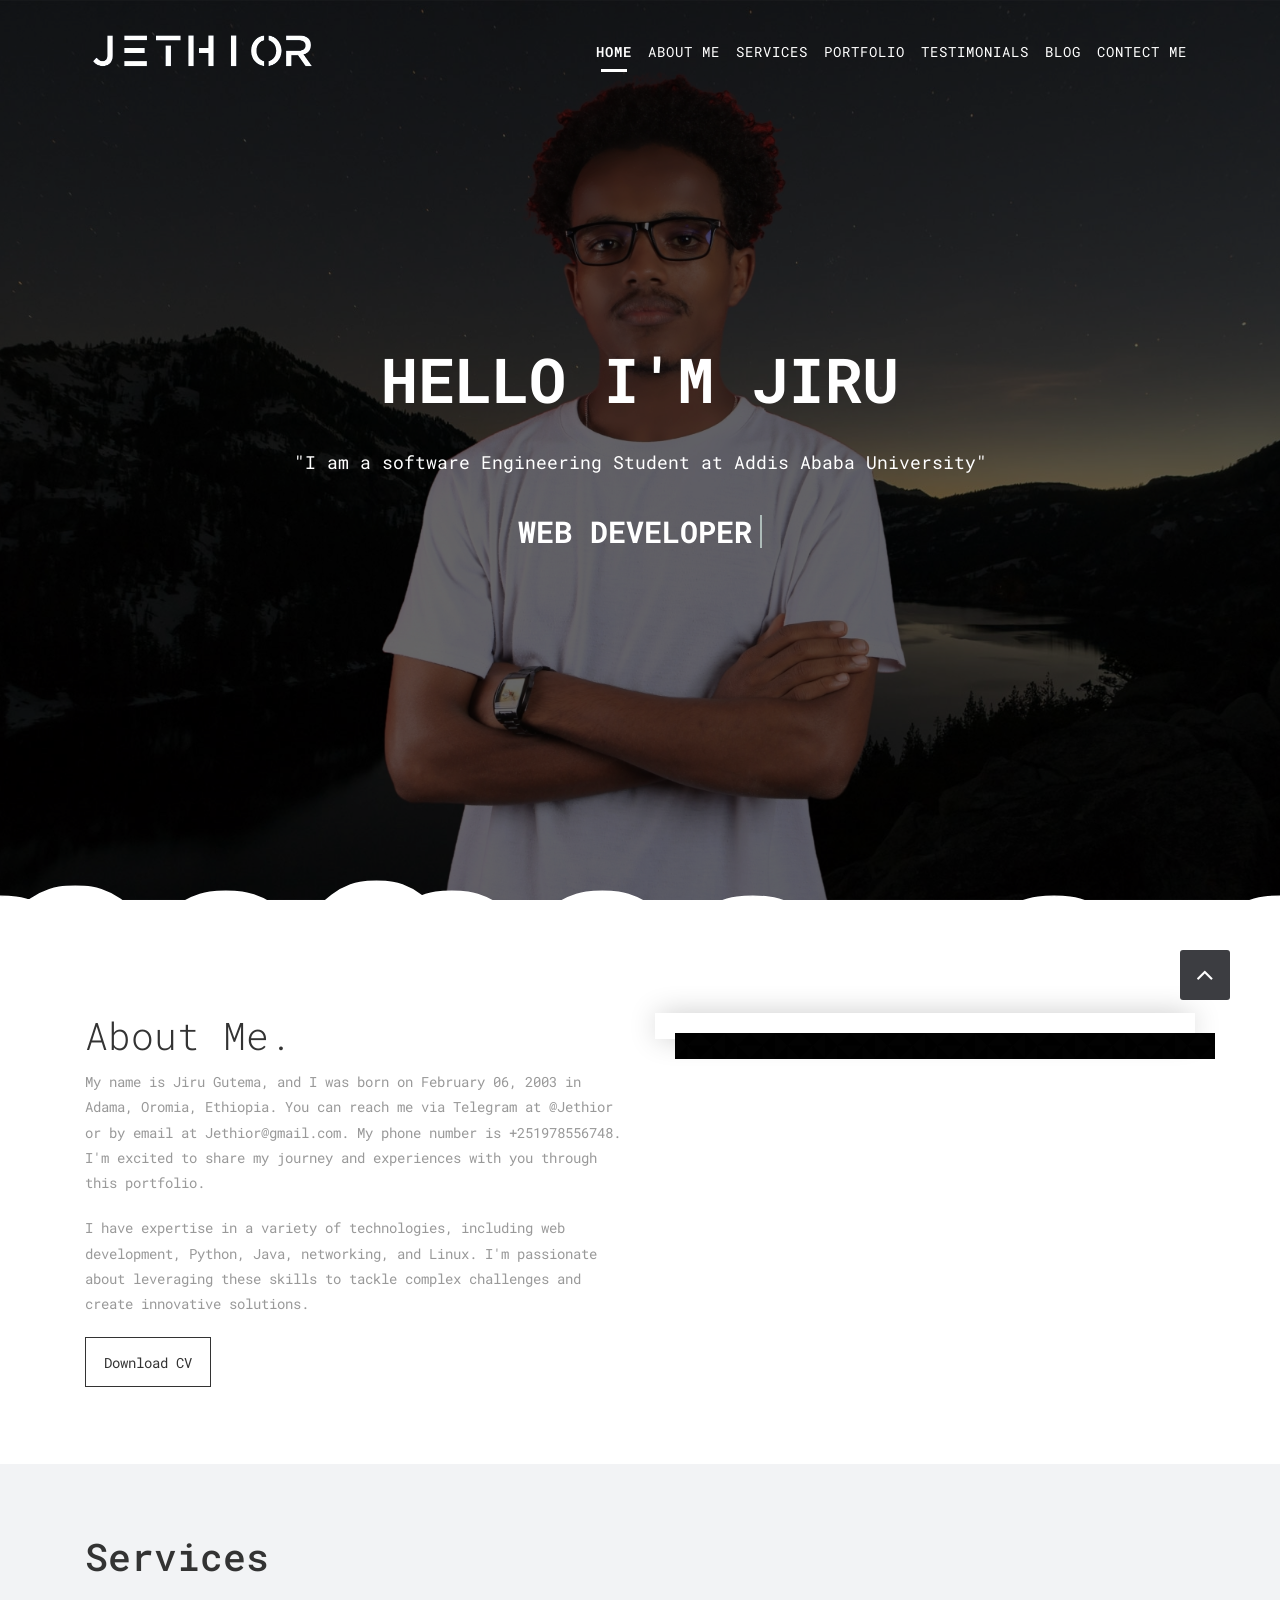
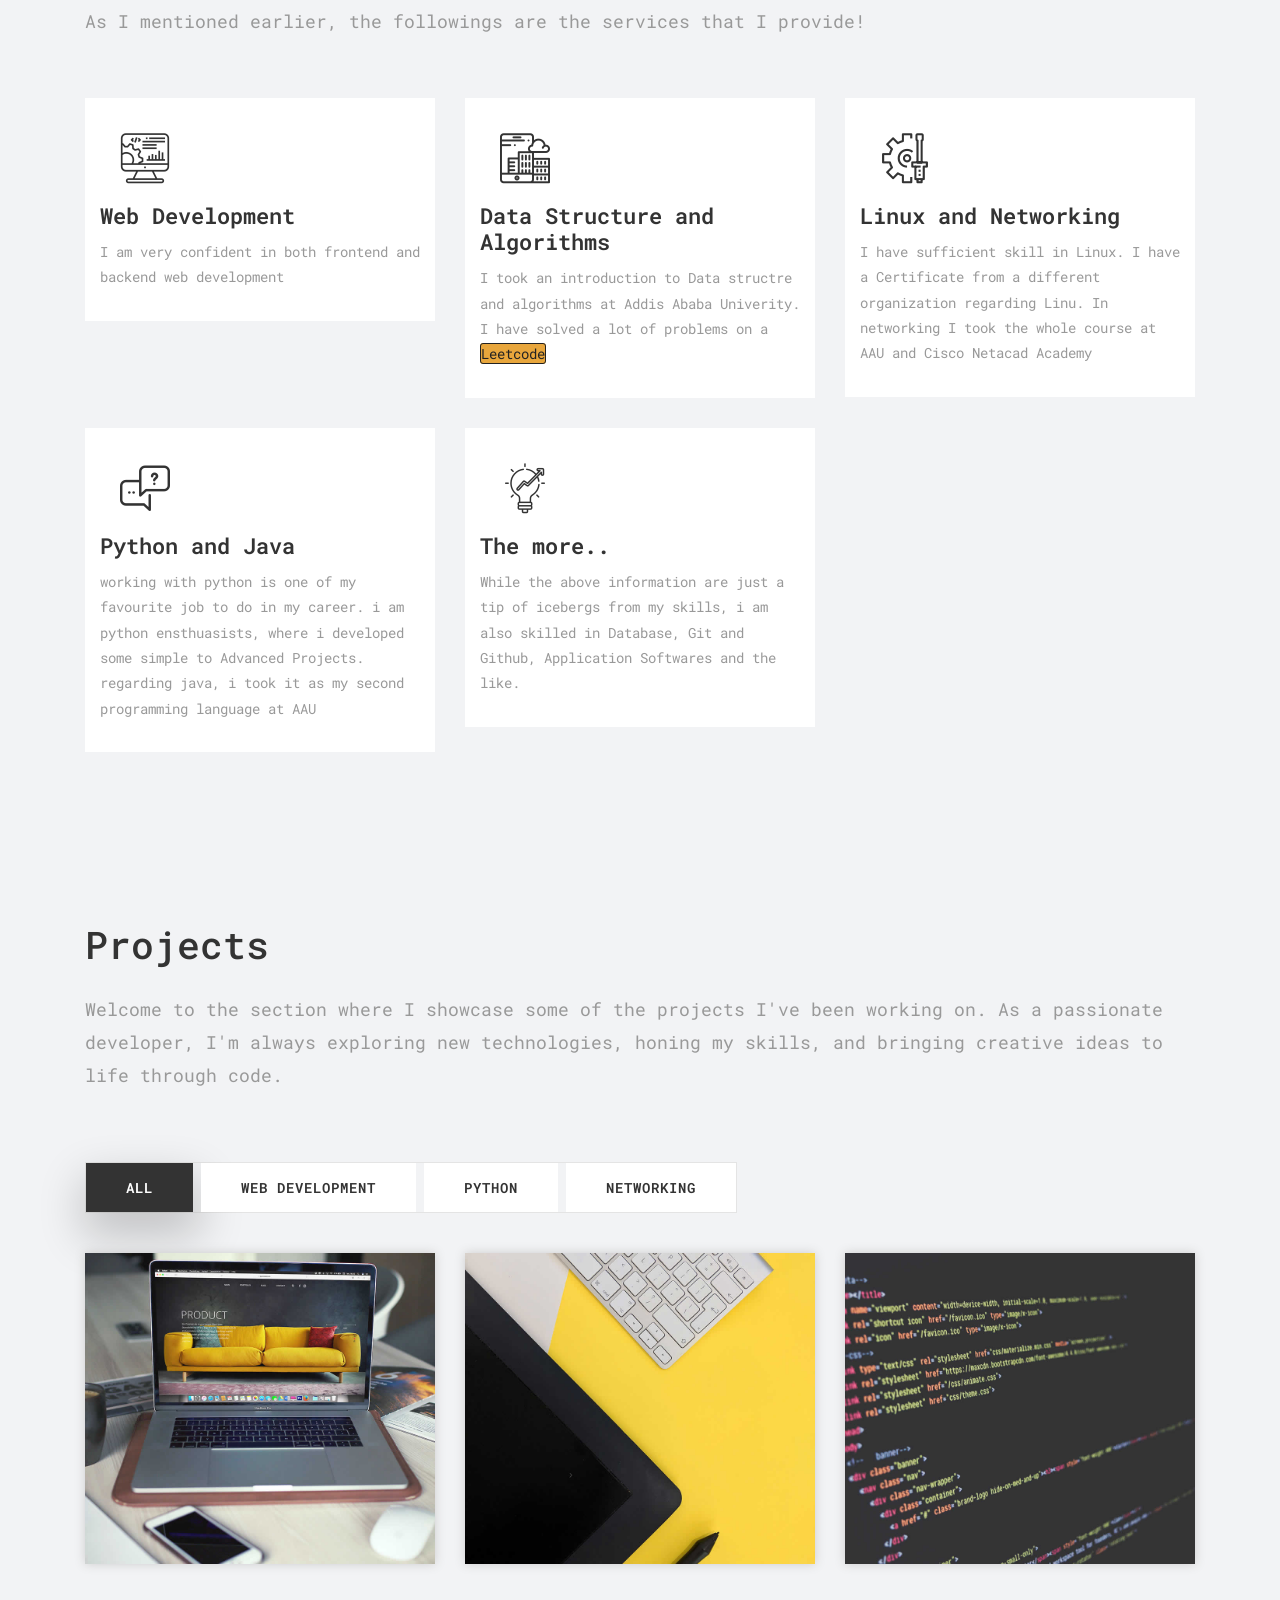
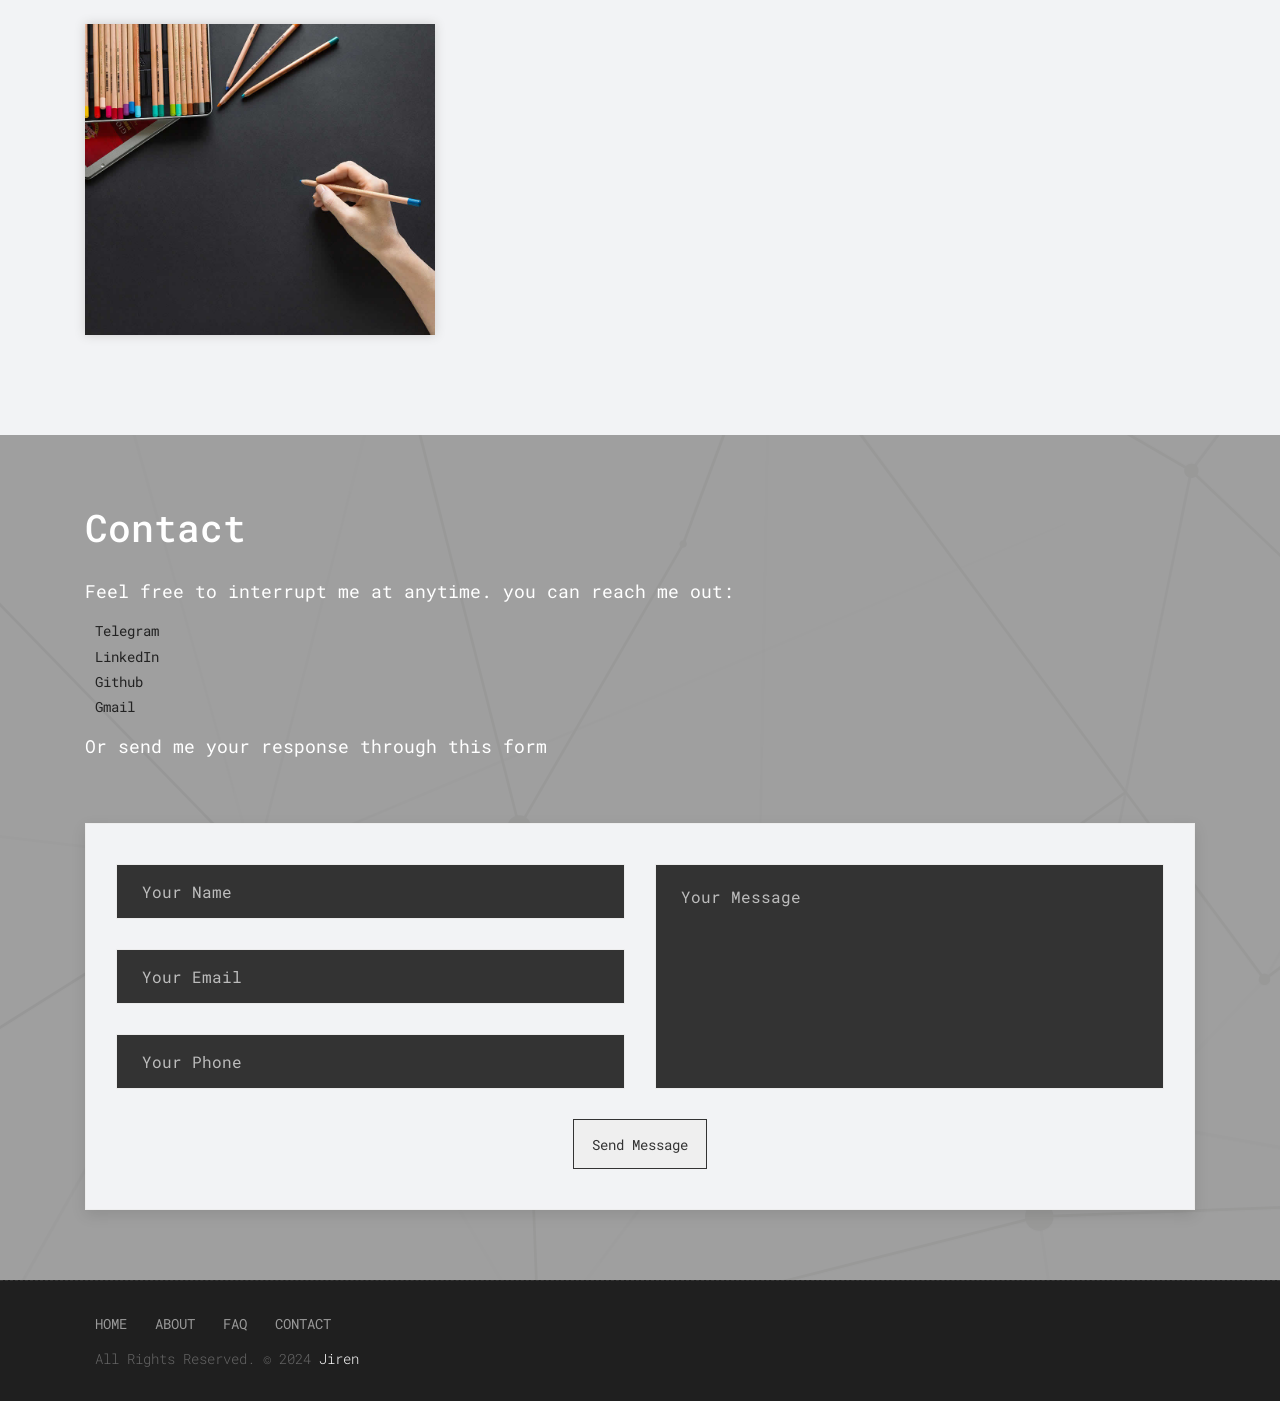
==== index.html @ b0eee5d4 "V 1.0" ====
<!DOCTYPE html>
<html lang="en">

    <!-- Basic -->
    <meta charset="utf-8">
    <meta http-equiv="X-UA-Compatible" content="IE=edge">   
   
    <!-- Mobile Metas -->
    <meta name="viewport" content="width=device-width, minimum-scale=1.0, maximum-scale=1.0, user-scalable=no">
 
     <!-- Site Metas -->
    <title>Jiru Gutema</title>  
    <meta name="keywords" content="">
    <meta name="description" content="">
    <meta name="author" content="">

    <!-- Site Icons -->
    <link rel="shortcut icon" href="images/image.png" type="image/x-icon" />


    <!-- Bootstrap CSS -->
    <link rel="stylesheet" href="css/bootstrap.min.css">
    <!-- Site CSS -->
    <link rel="stylesheet" href="style.css">
    <!-- Responsive CSS -->
    <link rel="stylesheet" href="css/responsive.css">
    <!-- Custom CSS -->
    <link rel="stylesheet" href="css/custom.css">
	<script src="js/modernizr.js"></script> <!-- Modernizr -->

    <!--[if lt IE 9]>
      <script src="https://oss.maxcdn.com/libs/html5shiv/3.7.0/html5shiv.js"></script>
      <script src="https://oss.maxcdn.com/libs/respond.js/1.4.2/respond.min.js"></script>
    <![endif]-->
 
</head>
<body id="page-top" class="politics_version" ">

    <!-- LOADER -->
    <div id="preloader">
        <div id="main-ld">
			<div id="loader"></div>  
		</div>
    </div><!-- end loader -->
    <!-- END LOADER -->
	
    <!-- Navigation -->
    <nav class="navbar navbar-expand-lg navbar-dark fixed-top" id="mainNav">
      <div class="container">
        <a class="navbar-brand js-scroll-trigger" href="#page-top">
			<img class="img-fluid" src="images/Screenshot_from_2024-07-13_01-17-49-removebg-preview (1).png" alt="" style="width: 50%;margin: 0; padding: 0;" />
            
		</a>
        <button class="navbar-toggler navbar-toggler-right" type="button" data-toggle="collapse" data-target="#navbarResponsive" aria-controls="navbarResponsive" aria-expanded="false" aria-label="Toggle navigation">
          Menu
          <i class="fa fa-bars"></i>
        </button>
        <div class="collapse navbar-collapse" id="navbarResponsive">
          <ul class="navbar-nav text-uppercase ml-auto">
            <li class="nav-item">
              <a class="nav-link js-scroll-trigger active" href="#home">Home</a>
            </li>
            <li class="nav-item">
              <a class="nav-link js-scroll-trigger" href="#about">About Me</a>
            </li>
            <li class="nav-item">
              <a class="nav-link js-scroll-trigger" href="#services">Services</a>
            </li>
            <li class="nav-item">
              <a class="nav-link js-scroll-trigger" href="#portfolio">Portfolio</a>
            </li>
            <li class="nav-item">
              <a class="nav-link js-scroll-trigger" href="#testimonials">Testimonials</a>
            </li>
			<li class="nav-item">
              <a class="nav-link js-scroll-trigger" href="#blog">Blog</a>
            </li>
			<li class="nav-item">
              <a class="nav-link js-scroll-trigger" href="#contact">Contect Me</a>
            </li>
          </ul>
        </div>
      </div>
    </nav>
	
	<section id="home" class="main-banner parallaxie" style="background: url('images/bg_1dd.jpg')">
		<div class="heading">
			<h1>hello i'm Jiru</h1>
			<p>"I am a software Engineering Student at Addis Ababa University"</p>
			<h3 class="cd-headline clip is-full-width">
				<!-- <span>I work on the following areas</span> -->
				<span class="cd-words-wrapper">
					<b class="is-visible">Web Developer</b>
					<b>Full-Stack Web Development</b>
					<b>Data structure and Algorithms</b>
					<b>Programming in Python and Java</b>
					<b>Linux Expertise</b>
					<b>Networking</b>
				</span>
			</h3>
		</div>
	</section>

	<svg id="clouds" class="hidden-xs" xmlns="http://www.w3.org/2000/svg" version="1.1" width="100%" height="100" viewBox="0 0 85 100" preserveAspectRatio="none">
        <path d="M-5 100 Q 0 20 5 100 Z
            M0 100 Q 5 0 10 100
            M5 100 Q 10 30 15 100
            M10 100 Q 15 10 20 100
            M15 100 Q 20 30 25 100
            M20 100 Q 25 -10 30 100
            M25 100 Q 30 10 35 100
            M30 100 Q 35 30 40 100
            M35 100 Q 40 10 45 100
            M40 100 Q 45 50 50 100
            M45 100 Q 50 20 55 100
            M50 100 Q 55 40 60 100
            M55 100 Q 60 60 65 100
            M60 100 Q 65 50 70 100
            M65 100 Q 70 20 75 100
            M70 100 Q 75 45 80 100
            M75 100 Q 80 30 85 100
            M80 100 Q 85 20 90 100
            M85 100 Q 90 50 95 100
            M90 100 Q 95 25 100 100
            M95 100 Q 100 15 105 100 Z">
        </path>
    </svg>

    <div id="about" class="section wb">
        <div class="container">
            <div class="row">
                <div class="col-md-6">
                    <div class="message-box">                        
                        <h2>About Me.</h2>
                        <p>My name is Jiru Gutema, and I was born on February 06, 2003 in Adama, Oromia, Ethiopia. You can reach me via Telegram at @Jethior or by email at Jethior@gmail.com. My phone number is +251978556748. I'm excited to share my journey and experiences with you through this portfolio.</p>

						<p>I have expertise in a variety of technologies, including web development, Python, Java, networking, and Linux. I'm passionate about leveraging these skills to tackle complex challenges and create innovative solutions.</p>

                        <a href="#" class="sim-btn btn-hover-new" data-text="Download CV"><span>Download CV</span></a>
                    </div><!-- end messagebox -->
                </div><!-- end col -->

                <div class="col-md-6">
                    <div class="right-box-pro wow fadeIn" ">
                        <img src="images/file.png" alt="" class="img-fluid img-rounded" style="margin: auto; padding-left:10%; bottom: 0;">
                    </div><!-- end media -->
                </div><!-- end col -->
            </div><!-- end row -->
        </div><!-- end container -->
    </div><!-- end section -->
	
    <div id="services" class="section lb">
        <div class="container">
            <div class="section-title text-left">
                <h3>Services</h3>
                <p>As I mentioned earlier, the followings are the services that I provide! </p>
            </div><!-- end title -->

            <div class="row">
				<div class="col-md-4">
                    <div class="services-inner-box">
						<div class="ser-icon">
							<i class="flaticon-seo"></i>
						</div>
						<h2>Web Development</h2>
						<p>I am very confident in both frontend and backend web development</p>
					</div>
                </div><!-- end col -->
                <div class="col-md-4">
                    <div class="services-inner-box">
						<div class="ser-icon">
							<i class="flaticon-development"></i>
						</div>
						<h2>Data Structure and Algorithms</h2>
						<p>
                            I took an introduction to Data structre and algorithms at Addis Ababa Univerity. I have solved a lot of problems on a <a href="https://leetcode.com/u/Jiru_Gutema/" style="border: 1px, solid; background-color: rgb(232, 166, 60); border-radius: 3px;">Leetcode</a>
                        </p>
					</div>
                </div><!-- end col -->
				<div class="col-md-4">
                    <div class="services-inner-box">
						<div class="ser-icon">
							<i class="flaticon-process"></i>
						</div>
						<h2>Linux and Networking</h2>
						<p>I have sufficient skill in Linux. I have a Certificate from a different organization regarding Linu. In networking I took the whole course at AAU and Cisco Netacad Academy</p>
					</div>
                </div><!-- end col -->
				<div class="col-md-4">
                    <div class="services-inner-box">
						<div class="ser-icon">
							<i class="flaticon-discuss-issue"></i>
						</div>
						<h2>Python and Java</h2>
						<p>working with python is one of my favourite job to do in my career. i am python ensthuasists, where i developed some simple to Advanced Projects. regarding java, i took it as my second programming language at AAU</p>
					</div>
                </div><!-- end col -->
				<div class="col-md-4">
                    <div class="services-inner-box">
						<div class="ser-icon">
							<i class="flaticon-idea"></i>
						</div>
						<h2>The more..</h2>
						<p>While the above information are just a tip of icebergs from my skills, i am also skilled in Database, Git and Github, Application Softwares and the like.</p>
					</div>
                </div><!-- end col -->
				<!-- <div class="col-md-4">
                    <div class="services-inner-box">
						<div class="ser-icon">
							<i class="flaticon-idea-1"></i>
						</div>
						<h2>Graphic Design</h2>
						<p>Lorem ipsum dolor sit amet, consectetur adipiscing elit, sed do eiusmod tempor incididunt ut labore et dolore magna aliqua.</p>
					</div>
                </div>end col -->
            </div><!-- end row -->
        </div><!-- end container -->
    </div><!-- end section -->
	
	<div id="portfolio" class="section lb">
		<div class="container">
			<div class="section-title text-left">
                <h3>Projects</h3>
                <p>Welcome to the section where I showcase some of the projects I've been working on. As a passionate developer, I'm always exploring new technologies, honing my skills, and bringing creative ideas to life through code.</p>
            </div><!-- end title -->
			
			<div class="gallery-menu row">
				<div class="col-md-12">
					<div class="button-group filter-button-group text-left">
						<button class="active" data-filter="*">All</button>
						<button data-filter=".gal_a">Web Development</button>
						<button data-filter=".gal_b" >Python</button>
						<button data-filter=".gal_c">Networking</button>
					</div>
				</div>
			</div>
			
			<div class="gallery-list row">
				<div class="col-md-4 col-sm-6 gallery-grid gal_a gal_b" id="b">
					<div class="gallery-single fix">
						<img src="uploads/gallery_img-01.jpg" class="img-fluid" alt="Image">
						<div class="img-overlay">
							<a href="https://github.com/JiruGutema/GurageCulturalVRGame" data-rel="prettyPhoto[gal]" class="hoverbutton global-radius"> <p style="top: 0; margin-top:-100%;">Landing Web Page</p></a>
						</div>
					</div>
				</div>
				
				<div class="col-md-4 col-sm-6 gallery-grid gal_c gal_b">
					<div class="gallery-single fix">
						<img src="uploads/gallery_img-02.jpg" class="img-fluid" alt="Image">
						<div class="img-overlay">
							<a href="https://github.com/JiruGutema/SytstemInformation" data-rel="prettyPhoto[gal]" class="hoverbutton global-radius"> <p style="top: 0; margin-top:-100%;">PC System Info</p></a>
						</div>
					</div>
				</div>
				
				<div class="col-md-4 col-sm-6 gallery-grid gal_a gal_c">
					<div class="gallery-single fix">
						<img src="uploads/gallery_img-03.jpg" class="img-fluid" alt="Image">
						<div class="img-overlay">
							<a href="https://github.com/JiruGutema/AppleHomePage" data-rel="prettyPhoto[gal]" class="hoverbutton global-radius"> <p style="top: 0; margin-top:-100%; margin-left: -50%;">Apple Home Page</p></a>
						</div>
					</div>
				</div>
				
				<!-- <div class="col-md-4 col-sm-6 gallery-grid gal_b gal_a">
					<div class="gallery-single fix">
						<img src="uploads/gallery_img-04.jpg" class="img-fluid" alt="Image">
						<div class="img-overlay">
							<a href="uploads/gallery_img-04.jpg" data-rel="prettyPhoto[gal]" class="hoverbutton global-radius"><i class="fa fa-picture-o"></i></a>
						</div>
					</div>
				</div> -->
				
				<!-- <div class="col-md-4 col-sm-6 gallery-grid gal_a gal_c">
					<div class="gallery-single fix">
						<img src="uploads/gallery_img-05.jpg" class="img-fluid" alt="Image">
						<div class="img-overlay">
							<a href="uploads/gallery_img-05.jpg" data-rel="prettyPhoto[gal]" class="hoverbutton global-radius"><i class="fa fa-picture-o"></i></a>
						</div>
					</div>
				</div> -->
				
				<div class="col-md-4 col-sm-6 gallery-grid gal_c gal_a">
					<div class="gallery-single fix">
						<img src="uploads/gallery_img-06.jpg" class="img-fluid" alt="Image">
						<div class="img-overlay">
							<a href="https://github.com/JiruGutema/TCPChatApp" data-rel="prettyPhoto[gal]" class="hoverbutton global-radius"> <p style="top: 0; margin-top:-100%; margin-left: -50%;">TCP Chat App</p></a>
						</div>
					</div>
				</div>
			</div>
			</div>
		</div>
	</div>
	
	 <div id="testimonials" class="section wb" style="display: none;">
        <div class="container">
            <div class="section-title text-left">
                <h3>Testimonials</h3>
                <p>We thanks for all our awesome testimonials! There are hundreds of our happy customers! </p>
            </div><!-- end title -->

            <div class="row">
                <div class="col-md-12 col-sm-12">
                    <div class="testi-carousel owl-carousel owl-theme">
                        <div class="testimonial clearfix">
                            <div class="desc">
                                <h3><i class="fa fa-quote-left"></i> Wonderful Support!</h3>
                                <p class="lead">They have got my project on time with the competition with a sed highly skilled, and experienced & professional team.</p>
                            </div>
                            <div class="testi-meta">
                                <img src="uploads/testi_01.png" alt="" class="img-fluid alignleft">
                                <h4>James Fernando <small>- Manager of Racer</small></h4>
                            </div>
                            <!-- end testi-meta -->
                        </div>
                        <!-- end testimonial -->

                        <div class="testimonial clearfix">
                            <div class="desc">
                                <h3><i class="fa fa-quote-left"></i> Awesome Services!</h3>
                                <p class="lead">Explain to you how all this mistaken idea of denouncing pleasure and praising pain was born and I will give you completed.</p>
                            </div>
                            <div class="testi-meta">
                                <img src="uploads/testi_02.png" alt="" class="img-fluid alignleft">
                                <h4>Jacques Philips <small>- Designer</small></h4>
                            </div>
                            <!-- end testi-meta -->
                        </div>
                        <!-- end testimonial -->

                        <div class="testimonial clearfix">
                            <div class="desc">
                                <h3><i class="fa fa-quote-left"></i> Great & Talented Team!</h3>
                                <p class="lead">The master-builder of human happines no one rejects, dislikes avoids pleasure itself, because it is very pursue pleasure. </p>
                            </div>
                            <div class="testi-meta">
                                <img src="uploads/testi_03.png" alt="" class="img-fluid alignleft">
                                <h4>Venanda Mercy <small>- Newyork City</small></h4>
                            </div>
                            <!-- end testi-meta -->
                        </div>
                        <!-- end testimonial -->
                        <div class="testimonial clearfix">
                            <div class="desc">
                                <h3><i class="fa fa-quote-left"></i> Wonderful Support!</h3>
                                <p class="lead">They have got my project on time with the competition with a sed highly skilled, and experienced & professional team.</p>
                            </div>
                            <div class="testi-meta">
                                <img src="uploads/testi_01.png" alt="" class="img-fluid alignleft">
                                <h4>James Fernando <small>- Manager of Racer</small></h4>
                            </div>
                            <!-- end testi-meta -->
                        </div>
                        <!-- end testimonial -->

                        <div class="testimonial clearfix">
                            <div class="desc">
                                <h3><i class="fa fa-quote-left"></i> Awesome Services!</h3>
                                <p class="lead">Explain to you how all this mistaken idea of denouncing pleasure and praising pain was born and I will give you completed.</p>
                            </div>
                            <div class="testi-meta">
                                <img src="uploads/testi_02.png" alt="" class="img-fluid alignleft">
                                <h4>Jacques Philips <small>- Designer</small></h4>
                            </div>
                            <!-- end testi-meta -->
                        </div>
                        <!-- end testimonial -->

                        <div class="testimonial clearfix">
                            <div class="desc">
                                <h3><i class="fa fa-quote-left"></i> Great & Talented Team!</h3>
                                <p class="lead">The master-builder of human happines no one rejects, dislikes avoids pleasure itself, because it is very pursue pleasure. </p>
                            </div>
                            <div class="testi-meta">
                                <img src="uploads/testi_03.png" alt="" class="img-fluid alignleft">
                                <h4>Venanda Mercy <small>- Newyork City</small></h4>
                            </div>
                            <!-- end testi-meta -->
                        </div><!-- end testimonial -->
                    </div><!-- end carousel -->
                </div><!-- end col -->
            </div><!-- end row -->
        </div><!-- end container -->
    </div><!-- end section -->
	
	<div id="blog" class="section lb" style="display: none;">
		<div class="container">
			<div class="section-title text-left">
                <h3>Blog</h3>
                <p>Quisque eget nisl id nulla sagittis auctor quis id. Aliquam quis vehicula enim, non aliquam risus.</p>
            </div><!-- end title -->
			
			<div class="row">
				<div class="col-md-4 col-sm-6 col-lg-4">
					<div class="post-box">
						<div class="post-thumb">
							<img src="uploads/blog-01.jpg" class="img-fluid" alt="post-img" />
							<div class="date">
								<span>06</span>
								<span>Aug</span>
							</div>
						</div>
						<div class="post-info">
							<h4>Quisque auctor lectus interdum nisl accumsan venenatis.</h4>
							<ul>
                                <li>by admin</li>
                                <li>Apr 21, 2018</li>
                                <li><a href="#"><b> Comments</b></a></li>
                            </ul>
							<p>Etiam materials ut mollis tellus, vel posuere nulla. Etiam sit amet massa sodales aliquam at eget quam. Integer ultricies et magna quis.</p>
						</div>
					</div>
				</div>
				<div class="col-md-4 col-sm-6 col-lg-4">
					<div class="post-box">
						<div class="post-thumb">
							<img src="uploads/blog-02.jpg" class="img-fluid" alt="post-img" />
							<div class="date">
								<span>06</span>
								<span>Aug</span>
							</div>
						</div>
						<div class="post-info">
							<h4>Quisque auctor lectus interdum nisl accumsan venenatis.</h4>
							<ul>
                                <li>by admin</li>
                                <li>Apr 21, 2018</li>
                                <li><a href="#"><b> Comments</b></a></li>
                            </ul>
							<p>Etiam materials ut mollis tellus, vel posuere nulla. Etiam sit amet massa sodales aliquam at eget quam. Integer ultricies et magna quis.</p>
						</div>
					</div>
				</div>
				<div class="col-md-4 col-sm-6 col-lg-4">
					<div class="post-box">
						<div class="post-thumb">
							<img src="uploads/blog-03.jpg" class="img-fluid" alt="post-img" />
							<div class="date">
								<span>06</span>
								<span>Aug</span>
							</div>
						</div>
						<div class="post-info">
							<h4>Quisque auctor lectus interdum nisl accumsan venenatis.</h4>
							<ul>
                                <li>by admin</li>
                                <li>Apr 21, 2018</li>
                                <li><a href="#"><b> Comments</b></a></li>
                            </ul>
							<p>Etiam materials ut mollis tellus, vel posuere nulla. Etiam sit amet massa sodales aliquam at eget quam. Integer ultricies et magna quis.</p>
						</div>
					</div>
				</div>
			</div>
			
		</div>
	</div>

    <div id="contact" class="section db">
        <div class="container">
            <div class="section-title text-left">
                <h3>Contact</h3>
                <p>Feel free to interrupt me at anytime. you can reach me out:</p>
                <ul style="margin: 10px; color: dodgerblue;">
                    <li><a href="https://t.me/@jethior">Telegram</a></li>
                    <li><a href="https://www.linkedin.com/in/jiru-gutema/">LinkedIn</a></li>
                    <li><a href="https://github.com/JiruGutema/">Github</a></li>
                    <li><a href="Jethior1@gmail.com">Gmail</a></li>
                </ul>
                <p>Or send me your response through this form</p>
            </div><!-- end title -->

            <div class="row">
                <div class="col-md-12">
                    <div class="contact_form">
                        <div id="message"></div>
                        <form id="contactForm" name="sentMessage" novalidate="novalidate">
							<div class="row">
								<div class="col-md-6">
									<div class="form-group">
										<input class="form-control" id="name" type="text" placeholder="Your Name" required="required" data-validation-required-message="Please enter your name.">
										<p class="help-block text-danger"></p>
									</div>
									<div class="form-group">
										<input class="form-control" id="email" type="email" placeholder="Your Email" required="required" data-validation-required-message="Please enter your email address.">
										<p class="help-block text-danger"></p>
									</div>
									<div class="form-group">
										<input class="form-control" id="phone" type="tel" placeholder="Your Phone" required="required" data-validation-required-message="Please enter your phone number.">
										<p class="help-block text-danger"></p>
									</div>
								</div>
								<div class="col-md-6">
									<div class="form-group">
										<textarea class="form-control" id="message" placeholder="Your Message" required="required" data-validation-required-message="Please enter a message."></textarea>
										<p class="help-block text-danger"></p>
									</div>
								</div>
								<div class="clearfix"></div>
								<div class="col-lg-12 text-center">
									<div id="success"></div>
									<button id="sendMessageButton" class="sim-btn btn-hover-new" data-text="Send Message" type="submit">Send Message</button>
								</div>
							</div>
						</form>
                    </div>
                </div><!-- end col -->
            </div><!-- end row -->
        </div><!-- end container -->
    </div><!-- end section -->

          
        </div>
      </section>
    <div class="copyrights">
        <div class="container">
            <div class="footer-distributed">
                <div class="footer-left">
                    <p class="footer-links" style="justify-content:space-evenly; display: block;">
                        <a href="#">Home</a>
                        <!-- <a href="#">Blog</a> -->
                        <!-- <a href="#">Pricing</a> -->
                        <a href="#">About</a>
                        <a href="#">Faq</a>
                        <a href="">Contact</a>
                    </p>
                    <p class="footer-company-name">All Rights Reserved. &copy; 2024 <a href="#">Jiren</a>  
					<a href=""></a></p>
                </div>
            </div>
        </div><!-- end container -->
    </div><!-- end copyrights -->

    

    <a href="#" id="scroll-to-top" class="dmtop global-radius"><i class="fa fa-angle-up"></i></a>

    <!-- ALL JS FILES -->
    <script src="js/all.js"></script>
	<!-- Camera Slider -->
	<script src="js/jquery.mobile.customized.min.js"></script>
	<script src="js/jquery.easing.1.3.js"></script> 
	<script src="js/parallaxie.js"></script>
	<script src="js/headline.js"></script>
	<!-- Contact form JavaScript -->
    <script src="js/jqBootstrapValidation.js"></script>
    <script src="js/contact_me.js"></script>
    <!-- ALL PLUGINS -->
    <script src="js/custom.js"></script>
    <script src="js/jquery.vide.js"></script>

</body>
</html>
---- style.css ----
/*------------------------------------------------------------------
    Version: 1.0
-------------------------------------------------------------------*/

/*------------------------------------------------------------------
    IMPORT FONTS
-------------------------------------------------------------------*/

@import url('https://fonts.googleapis.com/css?family=Roboto+Mono:300,400,500,700');

/*------------------------------------------------------------------
    IMPORT FILES
-------------------------------------------------------------------*/

@import url(css/animate.css);
@import url(css/camera.css);
@import url(css/flaticon.css);
@import url(css/prettyPhoto.css);
@import url(css/owl.carousel.css);
@import url(css/font-awesome.min.css);

/*------------------------------------------------------------------
    SKELETON
-------------------------------------------------------------------*/

body {
    color: #999999;
    font-size: 14px;
    font-family: 'Roboto Mono', monospace;
    line-height: 1.80857;
}

html, body{
	height: 100%;
}

body.demos .section {
    background: url(images/bg.png) repeat top center #f2f3f5;
}

body.demos .section-title img {
    max-width: 280px;
    display: block;
    margin: 10px auto;
}

body.demos .service-widget h3 {
    border-bottom: 1px solid #ededed;
    font-size: 18px;
    padding: 20px 0;
    background-color: #ffffff;
}

body.demos .service-widget {
    margin: 0 0 30px;
    padding: 30px;
    background-color: #fff
}

body.demos .container-fluid {
    max-width: 1080px
}

a {
    color: #1f1f1f;
    text-decoration: none !important;
    outline: none !important;
    -webkit-transition: all .3s ease-in-out;
    -moz-transition: all .3s ease-in-out;
    -ms-transition: all .3s ease-in-out;
    -o-transition: all .3s ease-in-out;
    transition: all .3s ease-in-out;
}

h1,
h2,
h3,
h4,
h5,
h6 {
    letter-spacing: 0;
    font-weight: normal;
    position: relative;
    padding: 0 0 10px 0;
    font-weight: normal;
    line-height: 120% !important;
    color: #333333;
    margin: 0
}

h1 {
    font-size: 24px
}

h2 {
    font-size: 22px
}

h3 {
    font-size: 18px
}

h4 {
    font-size: 16px
}

h5 {
    font-size: 14px
}

h6 {
    font-size: 13px
}

h1 a,
h2 a,
h3 a,
h4 a,
h5 a,
h6 a {
    color: #212121;
    text-decoration: none!important;
    opacity: 1
}

h1 a:hover,
h2 a:hover,
h3 a:hover,
h4 a:hover,
h5 a:hover,
h6 a:hover {
    opacity: .8
}

a {
    color: #222222;
    text-decoration: none;
    outline: none;
}

a,
.btn {
    text-decoration: none !important;
    outline: none !important;
    -webkit-transition: all .3s ease-in-out;
    -moz-transition: all .3s ease-in-out;
    -ms-transition: all .3s ease-in-out;
    -o-transition: all .3s ease-in-out;
    transition: all .3s ease-in-out;
}

.btn-custom {
    margin-top: 20px;
    background-color: transparent !important;
    border: 2px solid #ddd;
    padding: 12px 40px;
    font-size: 16px;
}

.lead {
    font-size: 18px;
    line-height: 30px;
    color: #767676;
    margin: 0;
    padding: 0;
}

blockquote {
    margin: 20px 0 20px;
    padding: 30px;
}

ul, li, ol{
	margin: 0px;
	list-style: none;
	padding: 0px;
}


/*------------------------------------------------------------------
    WP CORE
-------------------------------------------------------------------*/

.first {
    clear: both
}

.last {
    margin-right: 0
}

.alignnone {
    margin: 5px 20px 20px 0;
}

.aligncenter,
div.aligncenter {
    display: block;
    margin: 5px auto 5px auto;
}

.alignright {
    float: right;
    margin: 10px 0 20px 20px;
}

.alignleft {
    float: left;
    margin: 10px 20px 20px 0;
}

a img.alignright {
    float: right;
    margin: 10px 0 20px 20px;
}

a img.alignnone {
    margin: 10px 20px 20px 0;
}

a img.alignleft {
    float: left;
    margin: 10px 20px 20px 0;
}

a img.aligncenter {
    display: block;
    margin-left: auto;
    margin-right: auto
}

.wp-caption {
    background: #fff;
    border: 1px solid #f0f0f0;
    max-width: 96%;
    /* Image does not overflow the content area */
    padding: 5px 3px 10px;
    text-align: center;
}

.wp-caption.alignnone {
    margin: 5px 20px 20px 0;
}

.wp-caption.alignleft {
    margin: 5px 20px 20px 0;
}

.wp-caption.alignright {
    margin: 5px 0 20px 20px;
}

.wp-caption img {
    border: 0 none;
    height: auto;
    margin: 0;
    max-width: 98.5%;
    padding: 0;
    width: auto;
}

.wp-caption p.wp-caption-text {
    font-size: 11px;
    line-height: 17px;
    margin: 0;
    padding: 0 4px 5px;
}


/* Text meant only for screen readers. */

.screen-reader-text {
    clip: rect(1px, 1px, 1px, 1px);
    position: absolute !important;
    height: 1px;
    width: 1px;
    overflow: hidden;
}

.screen-reader-text:focus {
    background-color: #f1f1f1;
    border-radius: 3px;
    box-shadow: 0 0 2px 2px rgba(0, 0, 0, 0.6);
    clip: auto !important;
    color: #21759b;
    display: block;
    font-size: 14px;
    font-size: 0.875rem;
    font-weight: bold;
    height: auto;
    left: 5px;
    line-height: normal;
    padding: 15px 23px 14px;
    text-decoration: none;
    top: 5px;
    width: auto;
    z-index: 100000;
    /* Above WP toolbar. */
}


/*------------------------------------------------------------------
    HEADER
-------------------------------------------------------------------*/

.navbar-dark{
	
}

.navbar-dark .navbar-nav .nav-link{
	color: #ffffff;
	letter-spacing: 1px;
	font-size: 14px;
	position: relative;
}
.navbar-dark .navbar-nav .nav-link:hover{
	color: #ffffff;
}
.navbar-dark .navbar-nav .nav-link.active{
	font-weight: 600;
}
.navbar-dark .navbar-nav .nav-link::after {
    content: '';
    width: 0;
    height: 3px;
    background: #ffffff;
    position: absolute;
    bottom: 0;
    left: 0;
	right: 0;
	text-align: center;
	margin: 0 auto;
    border-radius: 0px;
    -webkit-transition: all .5s;
    transition: all .5s;
    z-index: -1;
}
.navbar-dark .navbar-nav .nav-link.active::after {
	width: 50%;
}

/*------------------------------------------------------------------
    SECTIONS
-------------------------------------------------------------------*/

.main-banner{
	height: 100%;
	position: relative;
}

.main-banner{
	display: table;
    width: 100%;
	text-align: center;
}
.main-banner::after {
    content: " ";
    position: absolute;
    top: 0;
    bottom: 0;
    left: 0;
    right: 0;
    background-color: #000;
    z-index: 0;
    opacity: .6;
}
.heading{
	color: #fff;
	display: table-cell;
	vertical-align: middle;
	position: relative;
	z-index: 1;
}
.heading h1{
	color: #ffffff;
	font-weight: 700;
	font-size: 62px;
	text-transform: uppercase;
}
.heading p{
	font-size: 18px;
	padding: 20px 0px;
}

.heading h3{
	color: ffffff;
}

.cd-words-wrapper {
  display: inline-block;
  position: relative;
  text-align: left;
}
.cd-words-wrapper b {
  display: inline-block;
  position: absolute;
  white-space: nowrap;
  left: 0;
  top: 0;
}
.cd-words-wrapper b.is-visible {
  position: relative;
}
.no-js .cd-words-wrapper b {
  opacity: 0;
}
.no-js .cd-words-wrapper b.is-visible {
  opacity: 1;
}

/* -------------------------------- 

xclip 

-------------------------------- */
.cd-headline.clip span {
  display: inline-block;
  padding: .2em 0;
  color: #ffffff;
  font-size: 30px;
}
.cd-headline.clip span b{
	text-transform: uppercase;
}
.cd-headline.clip .cd-words-wrapper {
  overflow: hidden;
  vertical-align: top;
}
.cd-headline.clip .cd-words-wrapper::after {
  /* line */
  content: '';
  position: absolute;
  top: 0;
  right: 0;
  width: 2px;
  height: 100%;
  background-color: #aebcb9;
}
.cd-headline.clip b {
  opacity: 0;
}
.cd-headline.clip b.is-visible {
  opacity: 1;
}


#mainNav.navbar-shrink {
    padding-top: 10px;
    padding-bottom: 10px;
    background-color: #333333;
}

#clouds{
	margin-top: -5%;
	position: relative;
	z-index: 1;
}
#clouds path {
    fill: #ffffff;
    bottom: -10px;
    overflow: hidden;
    stroke: #ffffff;
}

.section {
    display: block;
    position: relative;
    overflow: hidden;
    padding: 70px 0;
}

.noover {
    overflow: visible;
}

.noover .btn-dark {
    border: 0 !important;
}

.nopad {
    padding: 0;
}

.nopadtop {
    padding-top: 0;
}

.section.wb {
    background-color: #ffffff;
}

.section.lb {
    background-color: #f2f3f5;
}

.section.db {
    background-color: #111111;
}

.section.color1 {
    background-color: #448AFF;
}

.first-section {
    display: block;
    position: relative;
    overflow: hidden;
    padding: 16em 0 13em;
}

.first-section h2 {
    color: #ffffff;
    font-size: 68px;
    font-weight: 300;
    text-transform: capitalize;
    display: block;
    margin: 0;
    padding: 0 0 30px;
    position: relative;
}

.first-section .lead {
    font-size: 21px;
    font-weight: 300;
    padding: 0 0 40px;
    margin: 0;
    line-height: inherit;
    color: #ffffff;
}

.macbookright {
    width: 980px;
    position: absolute;
    right: -15%;
    bottom: -6%;
}

.section-title {
    display: block;
    position: relative;
    margin-bottom: 60px;
}

.section-title p {
    color: #999;
    font-weight: 400;
    font-size: 18px;
    line-height: 33px;
    margin: 0;
}

.section-title h3 {
    font-size: 38px;
    font-weight: 500;
    line-height: 62px;
    margin: 0 0 25px;
    padding: 0;
    text-transform: none;
}

.section.colorsection p,
.section.colorsection h3,
.section.db h3 {
    color: #ffffff;
}



.btn-hover-new{
	color: #333333;
	-webkit-transition: all 0.5s;
	-moz-transition: all 0.5s;
	-o-transition: all 0.5s;
	transition: all 0.5s;
	position: relative;
	border: 1px solid #333333;
	overflow: hidden;
	padding: 0px 18px;
	display: inline-block;
}

.sim-btn{
	line-height: 50px;
	height: 50px;
	text-align: center;
	margin-right: auto;
	margin-left: auto;
	margin-top: 0px;
	cursor: pointer;
}

.btn-hover-new::after {
    content: attr(data-text);
    position: absolute;
    width: 100%;
    height: 100%;
    top: 0;
    left: 0;
    opacity: 0;
    -webkit-transform: translate(-30%, 0);
    transform: translate(-30%, 0);
    -webkit-transition: all 0.3s;
    -moz-transition: all 0.3s;
    -o-transition: all 0.3s;
    transition: all 0.3s;
}

.btn-hover-new span {
    -webkit-transition: all 0.3s;
    -moz-transition: all 0.3s;
    -o-transition: all 0.3s;
    transition: all 0.3s;
}

.btn-hover-new:hover{
	color: #ffffff;
	background-color: #333333;
}
.btn-hover-new:hover > span {
    opacity: 0;
    -webkit-transform: translate(0px,40px);
    transform: translate(0px,40px);
}
.btn-hover-new:hover::after {
    opacity: 1;
    -webkit-transform: translate(0, 0);
    transform: translate(0, 0);
}




.right-box-pro{
	position: relative;
	-webkit-box-shadow: 0px 0px 30px -4px rgba(0, 0, 0, 0.3);
	box-shadow: 0px 0px 30px -4px rgba(0, 0, 0, 0.3);
}
.right-box-pro img{
	position: relative;
	z-index: 2;
}
.right-box-pro::before {
    content: "";
    background: url(images/country-quilt-dark.png);
    width: 100%;
    height: 100%;
    position: absolute;
    bottom: -20px;
    right: -20px;
    z-index: 0;
}



.services-inner-box{
	padding: 15px;
	background: #ffffff;
	margin-bottom: 30px;
}
.ser-icon{
	width: 90px;
	height: 90px;
	text-align: center;
	line-height: 90px;
}
.ser-icon i{
	font-size: 50px;
	color: #333333;
}
.services-inner-box h2{
	font-size: 22px;
	font-weight: 600;
}


/*------------------------------------------------------------------
    PORTFOLIO
-------------------------------------------------------------------*/

.item-h2,
.item-h1 {
    height: 100% !important;
    height: auto !important;
}

.isotope-item {
    z-index: 2;
    padding: 0;
}

.isotope-hidden.isotope-item {
    pointer-events: none;
    z-index: 1;
}

.isotope,
.isotope .isotope-item {
    /* change duration value to whatever you like */
    -webkit-transition-duration: 0.8s;
    -moz-transition-duration: 0.8s;
    transition-duration: 0.8s;
}

.isotope {
    -webkit-transition-property: height, width;
    -moz-transition-property: height, width;
    transition-property: height, width;
}

.isotope .isotope-item {
    -webkit-transition-property: -webkit-transform, opacity;
    -moz-transition-property: -moz-transform, opacity;
    transition-property: transform, opacity;
}

.portfolio-filter ul {
    padding: 0;
    z-index: 2;
    display: block;
    position: relative;
    margin: 0;
}

.portfolio-filter ul li {
    border-radius: 0;
    display: inline-block;
    margin: 0 5px 0 0;
    text-decoration: none;
    text-transform: uppercase;
    vertical-align: middle;
}

.portfolio-filter ul li:last-child:after {
    content: "";
}

.portfolio-filter ul li .btn-dark {
    box-shadow: none;
    background-color: transparent;
    border: 1px solid #e6e7e6 !important;
    color: #1f1f1f;
    font-weight: 400;
    font-size: 13px;
    padding: 10px 30px;
}

.da-thumbs {
    list-style: none;
    position: relative;
    padding: 0;
}

.da-thumbs .pitem {
    margin: 0;
    padding: 15px;
    position: relative;
}

.da-thumbs .pitem a,
.da-thumbs .pitem a img {
    display: block;
    position: relative;
}

.da-thumbs .pitem a {
    overflow: hidden;
}

.da-thumbs .pitem a div {
    position: absolute;
    background-color: rgba(0, 0, 0, 0.8);
    width: 100%;
    height: 100%;
}

.da-thumbs .pitem a div h3 {
    display: block;
    color: #ffffff;
    font-size: 20px;
    padding: 30px 15px;
    text-transform: capitalize;
    font-weight: normal;
}

.da-thumbs .pitem a div h3 small {
    display: block;
    color: #ffffff;
    margin-top: 5px;
    font-size: 13px;
    font-weight: 300;
}

.da-thumbs .pitem a div i {
    background-color: #1f1f1f;
    position: absolute;
    color: #ffffff !important;
    bottom: 0;
    font-size: 15px;
    z-index: 12;
    right: 0;
    width: 40px;
    height: 40px;
    line-height: 40px;
    text-align: center;
}


/*------------------------------------------------------------------
    TESTIMONIALS
-------------------------------------------------------------------*/

.logos img {
    margin: auto;
    display: block;
    text-align: center;
    width: 100%;
    opacity: 0.3;
}

.logos img:hover {
    opacity: 0.5;
}

.desc h3 i {
    color: #cccccc;
    font-size: 37px;
    vertical-align: middle;
    margin-right: 12px;
}

.desc {
    padding: 30px;
    position: relative;
    background: #000;
    border: 1px solid #111111;
}

.testi-meta {
    display: block;
    margin-top: 20px;
}

.testimonial h4 {
    font-size: 18px;
    color: #333333;
    padding: 13px 0 0;
}

.testimonial img {
    max-width: 55px;
}

.testimonial small {
    margin-top: 7px;
    font-size: 16px;
    display: block;
}

.testimonial {
    background-color: transparent;
}

.testimonial h3 {
    padding: 0 0 10px;
    font-size: 20px;
    font-weight: 600;
	color: #ffffff;
}

.testimonial small,
.testimonial .lead {
    background-color: transparent;
    color: #aaa;
    display: block;
    font-size: 16px;
    font-style: normal;
    line-height: 30px;
    margin: 0;
    padding: 0;
    position: relative;
}

.testimonial p:after {
    display: none;
}


/*------------------------------------------------------------------
    PRICING TABLES
-------------------------------------------------------------------*/

.pricing-table {
    margin: 50px 0 0 0;
    background: #fff;
    box-shadow: 0 5px 14px rgba(0, 0, 0, 0.1);
}

.pricing-table i {
    width: 30px;
    color: #c2c2c2;
    display: inline-block;
    margin-right: 10px;
    padding-right: 5px;
    border-right: 1px solid #ececec;
}

.pricing-table .btn-dark {
    padding: 10px 24px;
    font-size: 15px;
}

.pricing-table strong {
    font-weight: 600;
    margin-right: 6px;
    color: #1f1f1f;
}

.pricing-table-header {
    padding: 30px 0 25px 0;
    background: #ffffff;
}

.pricing-table-header h2 {
    font-size: 31px;
    margin: 0;
    padding: 0;
    font-weight: 300;
}

.pricing-table-header h3 {
    font-size: 15px;
    font-weight: 600;
    color: #aaaaaa;
    margin-top: 10px;
    text-transform: uppercase;
}

.pricing-table-space {
    height: 10px;
}

.pricing-table-text {
    margin: 15px 30px 0 30px;
    padding: 0 10px 15px 10px;
    border-bottom: 1px solid #ececec;
    font-weight: 300;
    line-height: 30px;
    color: #c2c2c2;
    font-size: 16px;
}

.pricing-table-text p {
    font-weight: 400;
}

.pricing-table-features {
    margin: 15px 30px 0 30px;
    padding: 0 10px 15px 30px;
    border-bottom: 1px solid #ececec;
    text-align: left;
    line-height: 30px;
    font-size: 16px;
    color: #c2c2c2;
}

.pricing-table-highlighted h3,
.pricing-table-highlighted h2 {
    color: #ffffff !important;
}

.pricing-table-sign-up {
    margin-top: 25px;
    padding-bottom: 30px;
}


/* Highlighted table */

.pricing-table-highlighted {
    margin-top: 0;
}

.m130 {
    margin-top: 130px;
}

.nav-pills {
    border: 1px solid #e1e1e1;
}

.nav-pills > li {
    width: 50%;
    padding: 10px;
    float: left;
    margin: 0 !important;
}

.nav-pills > li > a {
    margin: 0!important;
    text-align: center;
    background-color: #f4f4f4;
}


/*------------------------------------------------------------------
    ICON BOXES
-------------------------------------------------------------------*/

.icon-wrapper {
    position: relative;
    cursor: pointer;
    display: block;
    z-index: 1;
}

.icon-wrapper i {
    width: 75px;
    height: 75px;
    text-align: center;
    line-height: 75px;
    font-size: 28px;
    background-color: #f2f3f5;
    color: #1f1f1f;
    margin-top: 0;
}

.small-icons.icon-wrapper:hover i,
.small-icons.icon-wrapper:hover i:hover,
.small-icons.icon-wrapper i {
    width: auto !important;
    height: auto !important;
    line-height: 1 !important;
    padding: 0 !important;
    color: #e3e3e3 !important;
    background-color: transparent !important;
    background: none !important;
    margin-right: 10px !important;
    vertical-align: middle;
    font-size: 24px !important;
}

.small-icons.icon-wrapper h3 {
    font-size: 18px;
    padding-bottom: 5px;
}

.small-icons.icon-wrapper p {
    padding: 0;
    margin: 0;
}

.icon-wrapper h3 {
    font-size: 21px;
    padding: 0 0 15px;
    margin: 0;
}

.icon-wrapper p {
    margin-bottom: 0;
    padding-left: 95px;
}

.icon-wrapper p small {
    display: block;
    color: #999;
    margin-top: 10px;
    text-transform: none;
    font-weight: 600;
    font-size: 16px;
}

.icon-wrapper p small:after {
    content: "\f105";
    font-family: FontAwesome;
    margin-left: 5px;
    font-size: 11px;
}


/*------------------------------------------------------------------
    MESSAGE BOXES
-------------------------------------------------------------------*/

.event_dit{
	margin-top: 20px;
}
.event_dit ul {
	float: left;
	width: 100%;
	padding-bottom: 15px;
	margin-bottom: 0px;
	position: relative;
	line-height: 12px;
}
.event_dit ul li{
	float: left;
	position: relative;
}

.event_dit ul li a{
	padding: 0px 5px;
	font-size: 14px;
	line-height: 25px;
	transition: all 0.3s ease-in-out;
	-webkit-transition: all 0.3s ease-in-out;
	-moz-transition: all 0.3s ease-in-out;
	-o-transition: all 0.3s ease-in-out;
	-moz-transition: all 0.3s ease-in-out;
}

.event_dit ul li a:hover{
	color: #333333;
}

.service-widget h3 {
    font-size: 21px;
    color: #ffffff;
    padding: 20px 0 12px;
    margin: 0;
}

.participate-wrap figure{
	overflow: hidden;
	position: relative;
}
.participate-wrap figure::before{
	background-color: #333333;
	content: "";
	position: absolute;
	border-radius: 100%;
	top: 0px;
	left: 0px;
	right: 0px;
	bottom: 0px;
	margin: auto;
	width: 0px;
	height: 0px;
	opacity: 0.7;
	transition: all 0.3s ease-in-out;
	-webkit-transition: all 0.3s ease-in-out;
	-moz-transition: all 0.3s ease-in-out;
	-o-transition: all 0.3s ease-in-out;
	-moz-transition: all 0.3s ease-in-out;
}

.participate-wrap figure figcaption{
	position: absolute;
	width: 100%;
	top: 0px;
	text-align: center;
	margin-top: -20px;
	opacity: 0;
	transition: all 0.3s ease-in-out;
	-webkit-transition: all 0.3s ease-in-out;
	-moz-transition: all 0.3s ease-in-out;
	-o-transition: all 0.3s ease-in-out;
	-moz-transition: all 0.3s ease-in-out;
}

.participate-wrap figure figcaption .global-radius{
	background: #ffffff;
	width: 38px;
	height: 38px;
	display: inline-block;
	text-align: center;
	line-height: 38px;
}

.participate-wrap:hover figure::before{
	width: 100%;
	height: 100%;
	border-radius: 0px;
}

.participate-wrap:hover figure figcaption {
	top: 50%;
	opacity: 1;
}

.service-widget h3 a,
.section.wb .service-widget h3,
.section.lb .service-widget h3 {
    color: #1f1f1f;
}

.service-widget p {
    margin-bottom: 0;
    padding-bottom: 0;
}

.message-box h4 {
    text-transform: uppercase;
    padding: 0;
    margin: 0 0 5px;
    font-weight: 600;
    letter-spacing: 0.5px;
    font-size: 15px;
    color: #999;
}

.message-box h2 {
    font-size: 38px;
    font-weight: 300;
    padding: 0 0 10px;
    margin: 0;
    line-height: 62px;
    margin-top: 0;
    text-transform: none;
}

.message-box p {
    margin-bottom: 20px;
}

.message-box .lead {
    padding-top: 10px;
	font-size: 16px;
	font-style: italic;
	color: #999;
	padding-bottom: 10px;
	padding-left: 15px;
}

.post-media {
    position: relative;
}

.post-media img {
    width: 100%;
}

.post-media_pp{
	overflow: hidden;
	position: relative;
}

.service-widget{
	margin-bottom: 30px;
}

.hover-up{
	background: #076799;
}

.service-widget .post-media_pp .hover-up{
	padding: 30px;
	position: absolute;
	left: 110%;
	width: 100%;
	top: 0;
	height: 100%;
	transition: all .35s ease-in-out;
	opacity: 0;
}
.service-widget .post-media_pp:hover .hover-up{
	opacity: 1;
	left: 0;
}

.section.wb .hover-up h3{
	font-size: 32px;
	color: #ffffff;
}

.section.wb .hover-up p{
	color: #cccccc;
}

.playbutton {
    position: absolute;
    color: #ffffff !important;
    top: 40%;
    font-size: 60px;
    z-index: 12;
    left: 0;
    right: 0;
    text-align: center;
    margin: -20px auto;
}

.hoverbutton {
    background-color: #333333;
    position: absolute;
    color: #ffffff !important;
    top: 70%;
    font-size: 21px;
    z-index: 12;
    left: 0;
    opacity: 0;
    right: 0;
    width: 50px;
    height: 50px;
    line-height: 50px;
    text-align: center;
    margin: -20px auto;
}

.service-widget:hover .hoverbutton {
    opacity: 1;
}

hr.hr1 {
    position: relative;
    margin: 60px 0;
    border: 1px dashed #f2f3f5;
}

hr.hr2 {
    position: relative;
    margin: 17px 0;
    border: 1px dashed #f2f3f5;
}

hr.hr3 {
    position: relative;
    margin: 25px 0 30px 0;
    border: 1px dashed #f2f3f5;
}

hr.invis {
    border-color: transparent;
}

hr.invis1 {
    margin: 10px 0;
    border-color: transparent;
}

.section.parallax hr.hr1 {
    border-color: rgba(255, 255, 255, 0.1);
}

.sep1 {
    display: block;
    position: absolute;
    content: '';
    width: 40px;
    height: 40px;
    bottom: -20px;
    left: 50%;
    margin-left: -14px;
    background-color: #1f1f1f;
    -ms-transform: rotate(45deg);
    -webkit-transform: rotate(45deg);
    transform: rotate(45deg);
    z-index: 1;
}

.sep2 {
    display: block;
    position: absolute;
    content: '';
    width: 40px;
    height: 40px;
    top: -20px;
    left: 50%;
    margin-left: -14px;
    background-color: #1f1f1f;
    -ms-transform: rotate(45deg);
    -webkit-transform: rotate(45deg);
    transform: rotate(45deg);
    z-index: 1;
}


/* Divider Styles */

.divider-wrapper {
    width: 100%;
    box-shadow: 0 5px 14px rgba(0, 0, 0, 0.1);
    height: 540px;
    margin: 0 auto;
    position: relative;
}

.divider-wrapper:hover {
    cursor: none;
}

.divider-bar {
    position: absolute;
    width: 10px;
    left: 50%;
    top: -10px;
    bottom: -15px;
}

.code-wrapper {
    border: 1px solid #ffffff;
    display: block;
    overflow: hidden;
    width: 100%;
    height: 100%;
    position: relative;
    background: url("uploads/code.jpg") no-repeat;
}

.design-wrapper {
    overflow: hidden;
    position: absolute;
    top: 0;
    left: 0;
    right: 0;
    bottom: 0;
    -webkit-transform: translateX(50%);
    transform: translateX(50%);
}

.design-image {
    display: block;
    width: 100%;
    height: 100%;
    position: relative;
    -webkit-transform: translateX(-50%);
    transform: translateX(-50%);
    background: url("uploads/design.jpg") no-repeat;
}

.filter-button-group{
	border: 1px solid #e4e4e4;
	border-radius: 0px;
	margin: 10px 0px;
	display: inline-block;
}

.filter-button-group button.active{
	background: #333333;
	color: #fff;
	box-shadow: 2px 20px 45px 5px rgba(0,0,0,.2);	
}

.filter-button-group button{
	color: #333;
	letter-spacing: 1px;
	text-transform: uppercase;
	font-weight: 600;
	font-size: 14px;
	cursor: pointer;
	background: #fff;
	padding: 12px 40px;
	border: none;
	border-radius: 0px;
}


.gallery-single{
	margin: 30px 15px;;
}

.gallery-single {
	position: relative;
	overflow: hidden;
	-webkit-box-shadow: 0 0 10px #ccc;
	box-shadow: 0 0 10px #ccc;
}

.gallery-list .img-overlay {
    position: absolute;
    top: 10px;
    left: 10px;
    right: 10px;
    bottom: 10px;
    background: rgba(51, 51, 51, 0.80);
    color: #35424C;
    opacity: 0;
    -webkit-transition: all .5s;
    transition: all .5s;
    z-index: 2;
    -webkit-transform: translateY(10px);
    transform: translateY(10px);
}

.gallery-list .gallery-single:hover .img-overlay {
    opacity: 1;
    -webkit-transform: translateY(0);
    transform: translateY(0);
}

.gallery-list .gallery-single:hover .img-overlay .hoverbutton{
	opacity: 1;
	top: 50%;
}


.post-box .date{
	display: inline-block;
	position: absolute;
	top: 15px;
	right: 15px;
	background: #333333;
	color: #fff;
	padding: 10px 15px;
	text-align: center;
}

.post-thumb{
	position: relative;
}

.post-box{
	-webkit-box-shadow: 0px 5px 35px 0px rgba(148, 146, 245, 0.15);
	box-shadow: 0px 5px 35px 0px rgba(148, 146, 245, 0.15);
	background: #ffffff;
}

.post-box:hover .post-thumb::before{
	opacity: .6;
	-webkit-transform: translateY(0);
	transform: translateY(0);
}


.post-box .post-thumb::before{
	content: "";
	position: absolute;
	top: 0;
	right: 0;
	bottom: 0;
	left: 0;
	background-color: rgba(51, 51, 51, 0.80);
	opacity: 0;
	-webkit-transition: all .5s;
	transition: all .5s;
	-webkit-transform: translateY(10px);
	transform: translateY(10px);
}

.post-info{
	padding: 0px 15px 40px 15px;
	background: #ffffff;
	text-align: left;
	margin-top: 40px;
}

.post-info p{
	margin: 0px;
}

.post-info h4{
	font-size: 20px;
	font-weight: 700;
}

.post-info ul{
	display: block;
	text-align: center;
	margin-bottom: 15px;
}
.post-info ul li{
	display: inline-block;
	text-align: center;
}


/*------------------------------------------------------------------
    FEATURES
-------------------------------------------------------------------*/

.customwidget h1 {
    font-size: 44px;
    color: #ffffff;
    padding: 15px 0 25px;
    margin: 0;
    line-height: 1 !important;
    font-weight: 300;
}

.customwidget ul {
    padding: 0;
    display: block;
    margin-bottom: 30px;
}

.customwidget li i {
    margin-right: 5px;
}

.customwidget li {
    color: #ffffff;
    margin-right: 10px;
}

.image-center img {
    position: relative;
    margin: 0 0 -208px;
    z-index: 10;
    padding-right: 30px;
    text-align: center;
}

.customwidget p {
    font-style: italic;
    font-size: 18px;
    padding: 0 0 10px;
}

.img-center img {
    width: 100%;
    box-shadow: 0 5px 14px rgba(0, 0, 0, 0.1);
}

.img-center {
    margin: auto;
}

#features li p {
    margin-bottom: 0;
    padding-bottom: 0;
}

#features li {
    display: table;
    width: 100%;
    margin: 35px 0;
    cursor: pointer;
}

.features-left,
.features-right {
    padding: 0 10px;
}

.features-right li:last-child,
.features-left li:last-child {
    margin-bottom: 0px;
    padding-bottom: 0 !important;
}

.features-right li i,
.features-left li i {
    width: 68px;
    height: 68px;
    line-height: 68px;
    display: table;
    border-radius: 50%;
    font-size: 26px;
    background-color: #f2f3f5;
    margin: 0 auto 22px;
    position: relative;
    text-align: center;
    z-index: 55;
    transition: .4s;
    padding: 0;
}

#features i img {
    display: table;
    margin: 0 auto;
}

.features-left li i:before,
.features-right li i:before {
    text-align: center;
}

.features-right li i .ico-current,
.features-left li i .ico-current {
    opacity: 1;
    transition: .4s;
    visibility: visible;
}

.features-right li i .ico-hover,
.features-left li i .ico-hover {
    opacity: 0;
    transition: .4s;
    visibility: hidden;
    top: 19px;
}

.features-right li:hover .ico-current,
.features-left li:hover .ico-current {
    opacity: 0;
    transition: .4s;
    visibility: hidden;
}

.features-right li:hover .ico-hover,
.features-left li:hover .ico-hover {
    opacity: 1;
    transition: .4s;
    visibility: visible;
}

.features-right i {
    float: left;
}

.fr-inner {
    margin-left: 90px;
}

.features-left i {
    float: right;
}

.fl-inner {
    text-align: right;
    margin-right: 90px;
}

#features h4 {
    text-transform: capitalize;
    margin: 0;
    font-size: 19px;
}


/*------------------------------------------------------------------
    CONTACT
-------------------------------------------------------------------*/

.bootstrap-select {
    width: 100% \0;
    /*IE9 and below*/
}

.bootstrap-select > .dropdown-toggle {
    width: 100%;
    padding-right: 25px;
}

.has-error .bootstrap-select .dropdown-toggle,
.error .bootstrap-select .dropdown-toggle {
    border-color: #b94a48;
}

.bootstrap-select.fit-width {
    width: auto !important;
}

.bootstrap-select:not([class*="col-"]):not([class*="form-control"]):not(.input-group-btn) {
    width: 100%;
}

.bootstrap-select .dropdown-toggle:focus {
    outline: thin dotted #333333 !important;
    outline: 5px auto -webkit-focus-ring-color !important;
    outline-offset: -2px;
}

.bootstrap-select.form-control {
    margin-bottom: 0;
    padding: 0;
    border: none;
}

.bootstrap-select.form-control:not([class*="col-"]) {
    width: 100%;
}

.bootstrap-select.form-control.input-group-btn {
    z-index: auto;
}

.bootstrap-select.btn-group:not(.input-group-btn),
.bootstrap-select.btn-group[class*="col-"] {
    float: none;
    display: inline-block;
    margin-left: 0;
}

.bootstrap-select.btn-group.dropdown-menu-right,
.bootstrap-select.btn-group[class*="col-"].dropdown-menu-right,
.row .bootstrap-select.btn-group[class*="col-"].dropdown-menu-right {
    float: right;
}

.form-inline .bootstrap-select.btn-group,
.form-horizontal .bootstrap-select.btn-group,
.form-group .bootstrap-select.btn-group {
    margin-bottom: 0;
}

.form-group-lg .bootstrap-select.btn-group.form-control,
.form-group-sm .bootstrap-select.btn-group.form-control {
    padding: 0;
}

.form-inline .bootstrap-select.btn-group .form-control {
    width: 100%;
}

.bootstrap-select.btn-group.disabled,
.bootstrap-select.btn-group > .disabled {
    cursor: not-allowed;
}

.bootstrap-select.btn-group.disabled:focus,
.bootstrap-select.btn-group > .disabled:focus {
    outline: none !important;
}

.bootstrap-select.btn-group .dropdown-toggle .filter-option {
    display: inline-block;
    overflow: hidden;
    width: 100%;
    text-align: left;
}

.bootstrap-select.btn-group .dropdown-toggle .fa-angle-down {
    position: absolute;
    top: 30% !important;
    right: -5px;
    vertical-align: middle;
}

.bootstrap-select.btn-group[class*="col-"] .dropdown-toggle {
    width: 100%;
}

.bootstrap-select.btn-group .dropdown-menu {
    border: 1px solid #ededed;
    box-shadow: none;
    box-sizing: border-box;
    min-width: 100%;
    padding: 20px 10px;
    z-index: 1035;
}

.dropdown-menu > li > a {
    background-color: transparent !important;
    color: #bcbcbc !important;
    font-size: 15px;
    padding: 10px 20px;
}

.bootstrap-select.btn-group .dropdown-menu.inner {
    position: static;
    float: none;
    border: 0;
    padding: 0;
    margin: 0;
    border-radius: 0;
    -webkit-box-shadow: none;
    box-shadow: none;
}

.bootstrap-select.btn-group .dropdown-menu li {
    position: relative;
}

.bootstrap-select.btn-group .dropdown-menu li.active small {
    color: #fff;
}

.bootstrap-select.btn-group .dropdown-menu li.disabled a {
    cursor: not-allowed;
}

.bootstrap-select.btn-group .dropdown-menu li a {
    cursor: pointer;
}

.bootstrap-select.btn-group .dropdown-menu li a.opt {
    position: relative;
    padding-left: 2.25em;
}

.bootstrap-select.btn-group .dropdown-menu li a span.check-mark {
    display: none;
}

.bootstrap-select.btn-group .dropdown-menu li a span.text {
    display: inline-block;
}

.bootstrap-select.btn-group .dropdown-menu li small {
    padding-left: 0.5em;
}

.bootstrap-select.btn-group .dropdown-menu .notify {
    position: absolute;
    bottom: 5px;
    width: 96%;
    margin: 0 2%;
    min-height: 26px;
    padding: 3px 5px;
    background: #f5f5f5;
    border: 1px solid #e3e3e3;
    -webkit-box-shadow: inset 0 1px 1px rgba(0, 0, 0, 0.05);
    box-shadow: inset 0 1px 1px rgba(0, 0, 0, 0.05);
    pointer-events: none;
    opacity: 0.9;
    -webkit-box-sizing: border-box;
    -moz-box-sizing: border-box;
    box-sizing: border-box;
}

.bootstrap-select.btn-group .no-results {
    padding: 3px;
    background: #f5f5f5;
    margin: 0 5px;
    white-space: nowrap;
}

.bootstrap-select.btn-group.fit-width .dropdown-toggle .filter-option {
    position: static;
}

.bootstrap-select.btn-group.fit-width .dropdown-toggle .caret {
    position: static;
    top: auto;
    margin-top: 4px;
}

.bootstrap-select.btn-group.show-tick .dropdown-menu li.selected a span.check-mark {
    position: absolute;
    display: inline-block;
    right: 15px;
    margin-top: 5px;
}

.bootstrap-select.btn-group.show-tick .dropdown-menu li a span.text {
    margin-right: 34px;
}

.bootstrap-select.show-menu-arrow.open > .dropdown-toggle {
    z-index: 1036;
}

.bootstrap-select.show-menu-arrow .dropdown-toggle:before {
    content: '';
    border-left: 7px solid transparent;
    border-right: 7px solid transparent;
    border-bottom: 7px solid rgba(204, 204, 204, 0.2);
    position: absolute;
    bottom: -4px;
    left: 9px;
    display: none;
}

.bootstrap-select.show-menu-arrow .dropdown-toggle:after {
    content: '';
    border-left: 6px solid transparent;
    border-right: 6px solid transparent;
    border-bottom: 6px solid white;
    position: absolute;
    bottom: -4px;
    left: 10px;
    display: none;
}

.bootstrap-select.show-menu-arrow.dropup .dropdown-toggle:before {
    bottom: auto;
    top: -3px;
    border-top: 7px solid rgba(204, 204, 204, 0.2);
    border-bottom: 0;
}

.bootstrap-select.show-menu-arrow.dropup .dropdown-toggle:after {
    bottom: auto;
    top: -3px;
    border-top: 6px solid white;
    border-bottom: 0;
}

.bootstrap-select.show-menu-arrow.pull-right .dropdown-toggle:before {
    right: 12px;
    left: auto;
}

.bootstrap-select.show-menu-arrow.pull-right .dropdown-toggle:after {
    right: 13px;
    left: auto;
}

.bootstrap-select.show-menu-arrow.open > .dropdown-toggle:before,
.bootstrap-select.show-menu-arrow.open > .dropdown-toggle:after {
    display: block;
}

.bs-searchbox,
.bs-actionsbox,
.bs-donebutton {
    padding: 4px 8px;
}

.bs-actionsbox {
    float: left;
    width: 100%;
    -webkit-box-sizing: border-box;
    -moz-box-sizing: border-box;
    box-sizing: border-box;
}

.bs-actionsbox .btn-group button {
    width: 50%;
}

.bs-donebutton {
    float: left;
    width: 100%;
    -webkit-box-sizing: border-box;
    -moz-box-sizing: border-box;
    box-sizing: border-box;
}

.bs-donebutton .btn-group button {
    width: 100%;
}

.bs-searchbox + .bs-actionsbox {
    padding: 0 8px 4px;
}

.bs-searchbox .form-control {
    margin-bottom: 0;
    width: 100%;
}

select.bs-select-hidden,
select.selectpicker {
    display: none !important;
}

select.mobile-device {
    position: absolute !important;
    top: 0;
    left: 0;
    display: block !important;
    width: 100%;
    height: 100% !important;
    opacity: 0;
}


/*# sourceMappingURL=bootstrap-select.css.map */

.bootstrap-select > .btn {
    background: rgba(0, 0, 0, 0) none repeat scroll 0 0;
    font-size: 15px;
    height: 33px;
    box-shadow: none !important;
    border: 0 !important;
    padding: 0;
    width: 100%;
    color: #bcbcbc !important;
}

.contact_form {
    border: 1px solid #ededed;
    box-shadow: 0 5px 14px rgba(0, 0, 0, 0.1);
    background-color: #f2f3f5;
    padding: 40px 30px;
}

.contact_form .form-control {
    background-color: #333333;
    margin-bottom: 30px;
    border: 1px solid #ebebeb;
    box-sizing: border-box;
    color: #bcbcbc;
    font-size: 16px;
    outline: 0 none;
    padding: 10px 25px;
    height: 55px;
    resize: none;
    box-shadow: none !important;
    width: 100%;
	border-radius: 0px;
}

.contact_form textarea {
    color: #bcbcbc;
    padding: 20px 25px !important;
    height: 160px !important;
}

.contact_form .form-control::-webkit-input-placeholder {
    color: #bcbcbc;
}

.contact_form .form-control::-moz-placeholder {
    opacity: 1;
    color: #bcbcbc;
}

.contact_form .form-control::-ms-input-placeholder {
    color: #bcbcbc;
}

#contact {
    background: url(images/bg.png) no-repeat center center #333333;
}


#contact .section-title p{
	color: #ffffff;
}

.contact_form textarea.form-control{
	min-height: 225px;
}

.form-group{
	position: relative;
}

.help-block{
	position: absolute;
	top: 100%;
	left: 0px;
}

/*------------------------------------------------------------------
    FOOTER
-------------------------------------------------------------------*/

.cac {
    background-color: #232323;
    -webkit-transition: all .3s ease-in-out;
    -moz-transition: all .3s ease-in-out;
    -ms-transition: all .3s ease-in-out;
    -o-transition: all .3s ease-in-out;
    transition: all .3s ease-in-out;
}

.cac:hover a h3 {
    color: #fff !important;
}

.cac a h3 {
    color: #999;
}

.cac h3 {
    padding: 60px 0;
    margin: 0;
    font-weight: 400;
    font-size: 20px;
    text-transform: capitalize;
    line-height: !important;
}

.footer {
    padding: 90px 0 80px !important;
    color: #999;
    background-color: #1f1f1f;
}

.footer .widget-title {
    position: relative;
    display: block;
    margin-bottom: 30px;
}

.footer .widget-title small {
    color: #999;
    display: block;
    padding: 0 58px;
    text-transform: uppercase;
}

.footer .widget-title h3 {
    color: #fff;
    font-weight: 300;
    font-size: 21px;
    padding: 0;
    margin: 0;
    line-height: 1 !important;
}

.footer-links {
    list-style: none;
    padding: 0;
}

.footer-links a {
    color: #999;
}

.footer-links a:hover,
.footer a:hover {
    color: #333333 !important;
}

.footer-links li {
    margin-bottom: 10px;
    display: block;
    width: 100%;
    border-bottom: 1px dashed rgba(255, 255, 255, 0.1);
    padding-bottom: 10px;
}

.twitter-widget li {
    margin-bottom: 0;
    border: 0 !important;
}

.twitter-widget li i {
    border-right: 0 !important;
    margin-right: 0;
}

.footer-links li:last-child {
    margin-bottom: 0;
    padding-bottom: 0;
    border: 0;
}

.footer-links i {
    display: inline-block;
    width: 25px;
    margin-right: 10px;
    border-right: 1px dashed rgba(255, 255, 255, 0.1);
}

.copyrights {
    border-top: 1px dashed rgba(255, 255, 255, 0.1);
    background-color: #1f1f1f;
    box-sizing: border-box;
    width: 100%;
    text-align: left;
    padding: 30px 0px;
    overflow: hidden;
}


/* Footer left */

.footer-distributed .footer-left {
    float: left;
}

.footer-distributed .footer-links {
    margin: 0 0 10px;
    text-transform: uppercase;
    padding: 0;
}

.footer-distributed .footer-links a {
    display: inline-block;
    line-height: 1.8;
    margin: 0 10px 0 10px;
    text-decoration: none;
}

.footer-distributed .footer-company-name {
    font-weight: 300;
    margin: 0 10px;
    color: #666;
    padding: 0;
}


/* Footer right */

.footer-distributed .footer-right {
    float: right;
}


/* The search form */

.footer-distributed form {
    position: relative;
}

.footer-distributed form input {
    display: block;
    border-radius: 3px;
    box-sizing: border-box;
    background-color: #181818;
    border: none;
    font: inherit;
    font-size: 15px;
    font-weight: normal;
    color: #999;
    width: 400px;
    padding: 18px 50px 18px 18px;
}

.footer-distributed form input:focus {
    outline: none;
}


/* Changing the placeholder color */

.footer-distributed form input::-webkit-input-placeholder {
    color: #999;
}

.footer-distributed form input::-moz-placeholder {
    opacity: 1;
    color: #999;
}

.footer-distributed form input:-ms-input-placeholder {
    color: #999;
}


/* The magnify glass icon */

.footer-distributed form i {
    width: 18px;
    height: 18px;
    position: absolute;
    top: 16px;
    right: 18px;
    color: #999;
    font-size: 18px;
    margin-top: 6px;
}

.footer-distributed .footer-company-name a{
	color: #ffffff;
}

.footer-distributed .footer-company-name a:hover{
	color: #cccccc;
}

/*------------------------------------------------------------------
    MISC
-------------------------------------------------------------------*/

.dmtop.show {
    bottom: 50px;
}

.progress {
    background-color: #f2f3f5;
    border-radius: 0;
    box-shadow: none;
    height: 5px;
    margin-bottom: 20px;
    overflow: hidden;
}

.skills h3 {
    color: #999999;
    font-size: 15px;
}

.dmtop {
    background-color: #3C3D41;
    z-index: 100;
    width: 50px;
    height: 50px;
    line-height: 47px;
    position: fixed;
    bottom: -100px;
    border-radius: 3px;
    right: 50px;
    text-align: center;
    font-size: 28px;
    color: #ffffff !important;
    cursor: pointer;
    -webkit-transition: all .7s ease-in-out;
    -moz-transition: all .7s ease-in-out;
    -o-transition: all .7s ease-in-out;
    -ms-transition: all .7s ease-in-out;
    transition: all .7s ease-in-out;
}

.icon_wrap {
    background-color: #1f1f1f;
    width: 100px;
    height: 100px;
    display: block;
    line-height: 100px;
    font-size: 34px;
    color: #ffffff;
    margin: 0 auto;
    text-align: center;
    padding: 0 !important;
    border: 0 !important;
}

.stat-wrap h3 {
    font-size: 18px;
    font-weight: 400;
    color: #999 !important;
    margin: 0 !important;
    padding: 0 !important;
    line-height: 1 !important:
}

.stat-wrap p {
    font-size: 38px;
    color: #ffffff;
    margin: 0;
    font-weight: 300;
    padding: 4px 0 0;
    line-height: 1 !important:
}

#preloader {
    width: 100%;
    height: 100%;
    top: 0;
    right: 0;
    bottom: 0;
    left: 0;
    background: #333333;
    z-index: 11000;
    position: fixed;
    display: block
}


#main-ld {
  width: 70px;
  height: 70px;
  overflow: hidden;
  position: absolute;
  top: calc(50% - 17px);
  left: calc(50% - 35px);
}
#loader {
  width: 70px;
  height: 70px;
  border-style: solid;
  border-top-color: #FFF;
  border-right-color: #FFF;
  border-left-color: transparent;
  border-bottom-color: transparent;
  border-radius: 50%;
  box-sizing: border-box;
  animation: rotate 3s ease-in-out infinite;
  transform: rotate(-200deg)
}
@keyframes rotate {
  0% { border-width: 10px; }
  25% { border-width: 3px; }
  50% { 
    transform: rotate(115deg); 
    border-width: 10px;
  }
  75% { border-width: 3px;}
  100% { border-width: 10px;}
}

/*------------------------------------------------------------------
    BUTTONS
-------------------------------------------------------------------*/

.navbar-default .btn-light {
    padding: 0 20px;
    margin-left: 15px;
}

.btn {
    border: 0 !important;
}

.btn-light {
    padding: 10px 40px;
    font-size: 18px;
    border: 2px solid #ffffff !important;
    color: #ffffff;
    background-color: transparent;
}

.btn-dark {
    padding: 13px 40px;
    font-size: 18px;
    border: 1px solid #ececec !important;
    color: #1f1f1f;
    background-color: transparent;
}

.btn-light:hover,
.btn-light:focus {
    border-color: rgba(255, 255, 255, 0.6);
    color: rgba(255, 255, 255, 0.6);
}
---- css/responsive.css ----
/******************************************
    Version: 1.0
/****************************************** */

@media only screen and (min-width: 992px) and (max-width: 1199px) {}
@media (min-width: 768px) and (max-width: 991px) {
	#mainNav {
		background-color: #333333;
	}
	.navbar-dark .navbar-brand{
		width: 55%;
	}
	.navbar-dark .navbar-nav .nav-link::after{
		display: none;
	}
	.navbar-dark .navbar-toggler{
		color: rgba(255,255,255);
		border-color: rgba(255,255,255);
	}
	.heading h1{
		font-size: 28px;
	}
	.heading p{
		font-size: 14px;
	}
	.cd-headline.clip span{
		font-size: 20px;
	}
	.section-title h3{
		font-size: 28px;
	}
	.section-title p{
		font-size: 14px;
	}
	#clouds{
		margin-top: -35%;
	}
	.message-box{
		margin-bottom: 30px;
	}
	.filter-button-group button{
		padding: 12px 27px;
	}
	.filter-button-group{
		text-align: center !important;
	}
	.post-box{
		margin-bottom: 30px;
	}
	.footer-distributed .footer-left{
		text-align: center;
	}
}
@media (max-width: 767px) {
	#mainNav {
		background-color: #333333;
	}
	.navbar-dark .navbar-brand{
		width: 55%;
	}
	.navbar-dark .navbar-nav .nav-link::after{
		display: none;
	}
	.navbar-dark .navbar-toggler{
		color: rgba(255,255,255);
		border-color: rgba(255,255,255);
	}
	.heading h1{
		font-size: 28px;
	}
	.heading p{
		font-size: 14px;
	}
	.cd-headline.clip span{
		font-size: 20px;
	}
	.section-title h3{
		font-size: 28px;
	}
	.section-title p{
		font-size: 14px;
	}
	#clouds{
		margin-top: -35%;
	}
	.message-box{
		margin-bottom: 30px;
	}
	.filter-button-group button{
		padding: 12px 27px;
	}
	.filter-button-group{
		text-align: center !important;
	}
	.post-box{
		margin-bottom: 30px;
	}
	.footer-distributed .footer-left{
		text-align: center;
	}
}
@media only screen and (min-width: 280px) and (max-width: 599px) {
	#mainNav {
		background-color: #333333;
	}
	.navbar-dark .navbar-brand{
		width: 55%;
	}
	.navbar-dark .navbar-nav .nav-link::after{
		display: none;
	}
	.navbar-dark .navbar-toggler{
		color: rgba(255,255,255);
		border-color: rgba(255,255,255);
	}
	.heading h1{
		font-size: 28px;
	}
	.heading p{
		font-size: 14px;
	}
	.cd-headline.clip span{
		font-size: 20px;
	}
	.section-title h3{
		font-size: 28px;
	}
	.section-title p{
		font-size: 14px;
	}
	#clouds{
		margin-top: -35%;
	}
	.message-box{
		margin-bottom: 30px;
	}
	.filter-button-group button{
		padding: 12px 27px;
	}
	.filter-button-group{
		text-align: center !important;
	}
	.post-box{
		margin-bottom: 30px;
	}
	.footer-distributed .footer-left{
		text-align: center;
	}
	
}
---- css/custom.css ----
/** ADD YOUR AWESOME CODES HERE **/
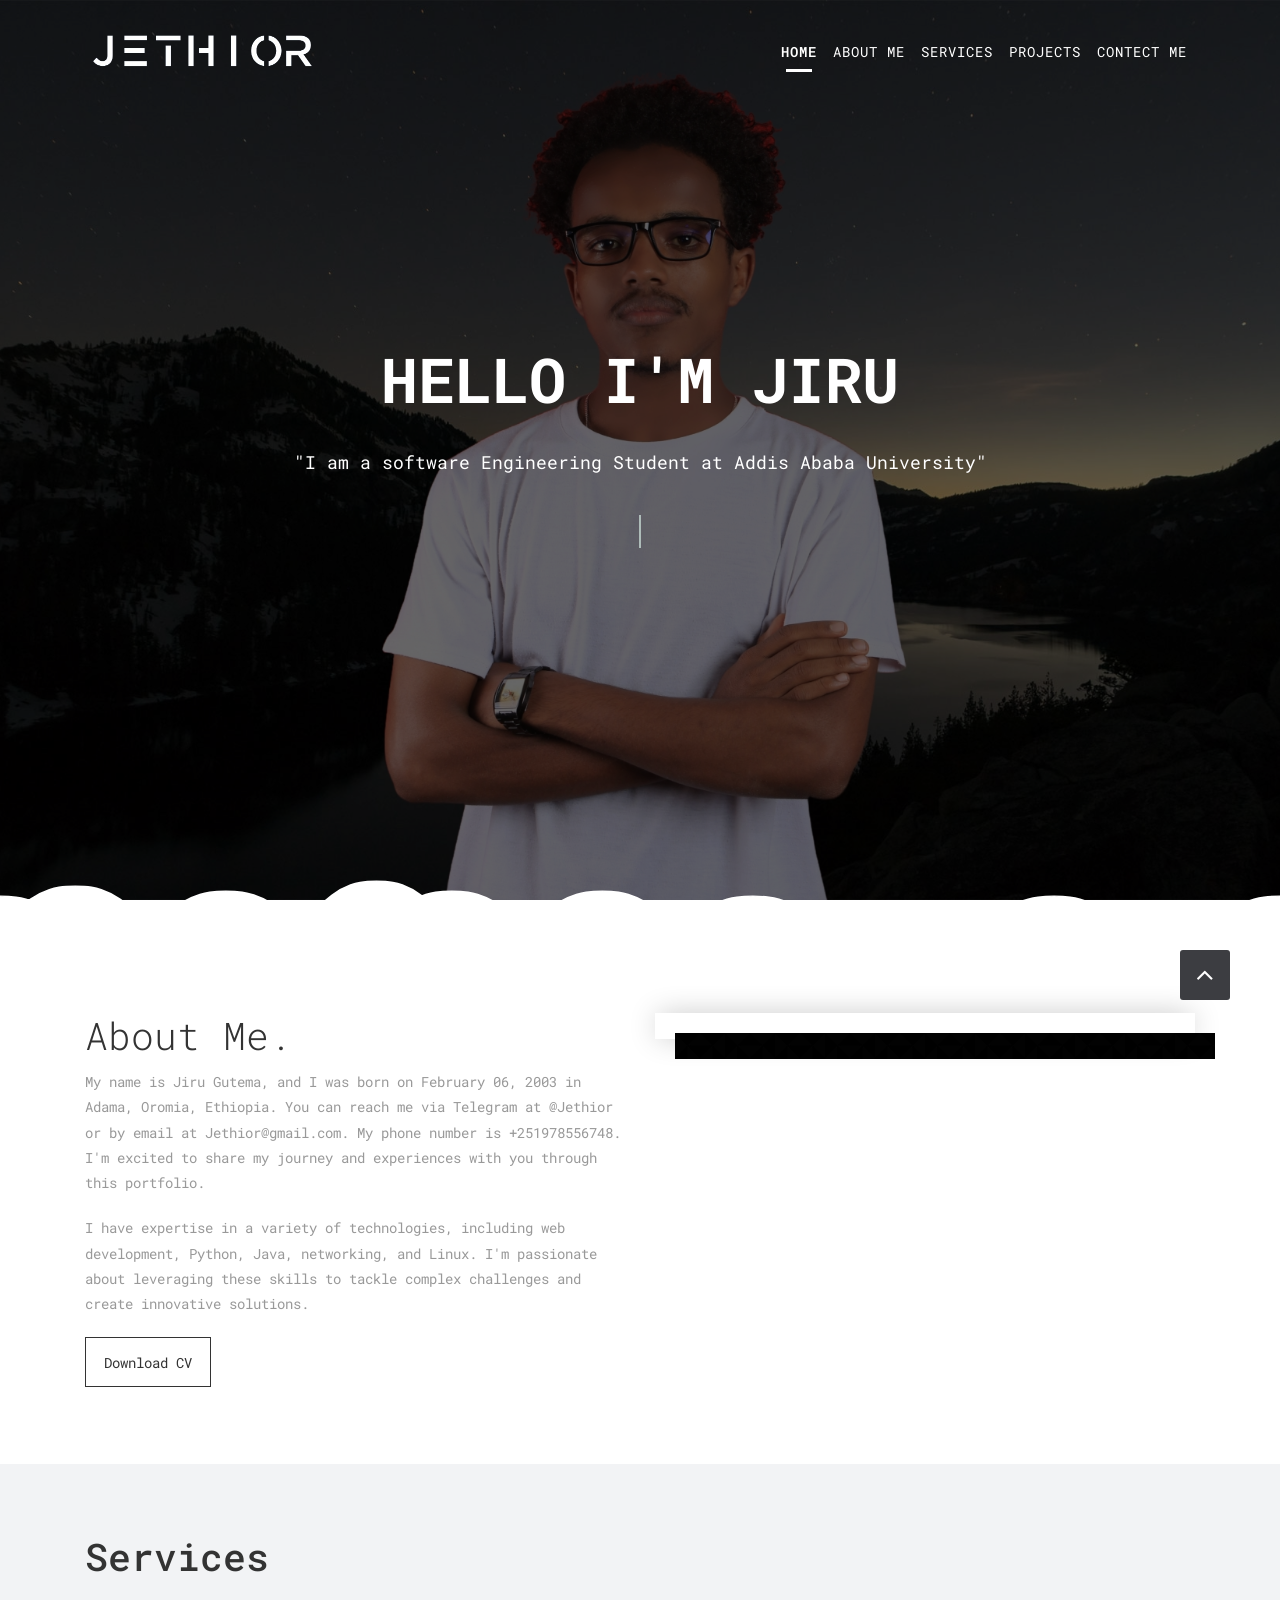
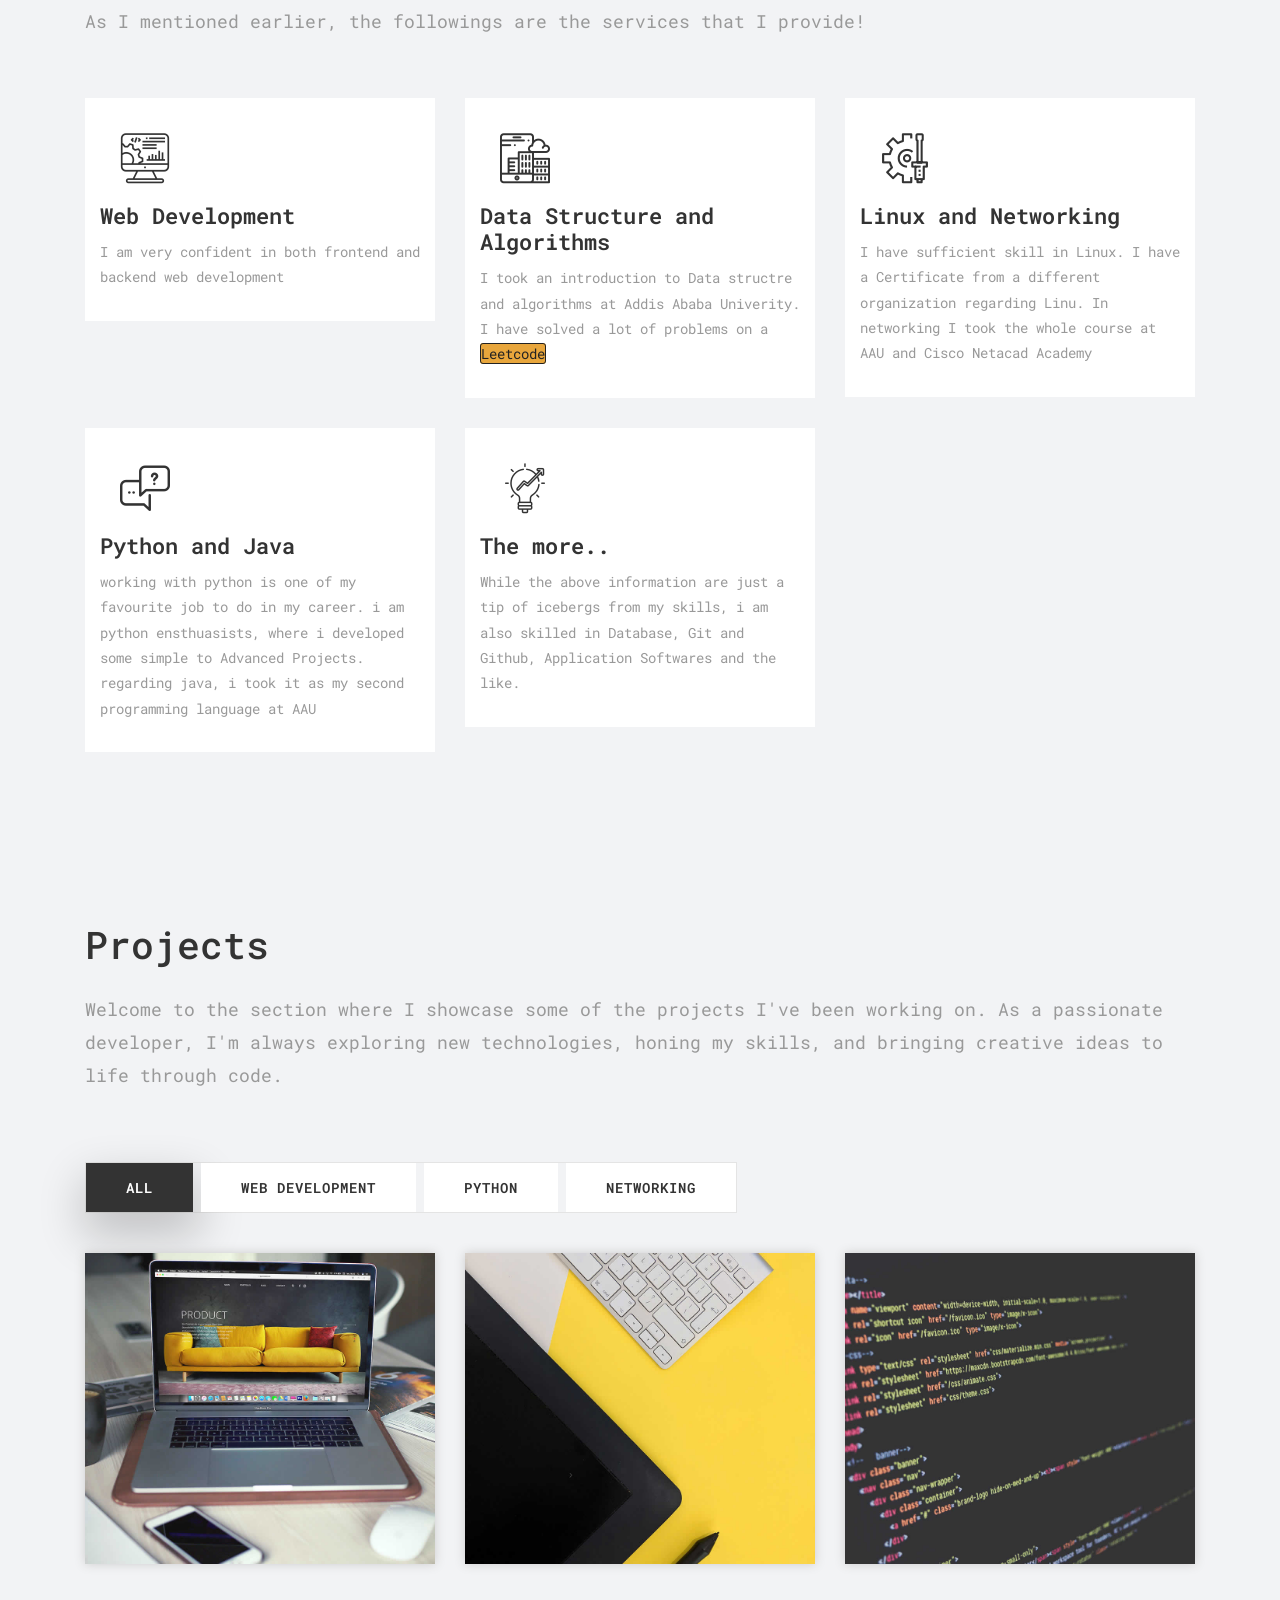
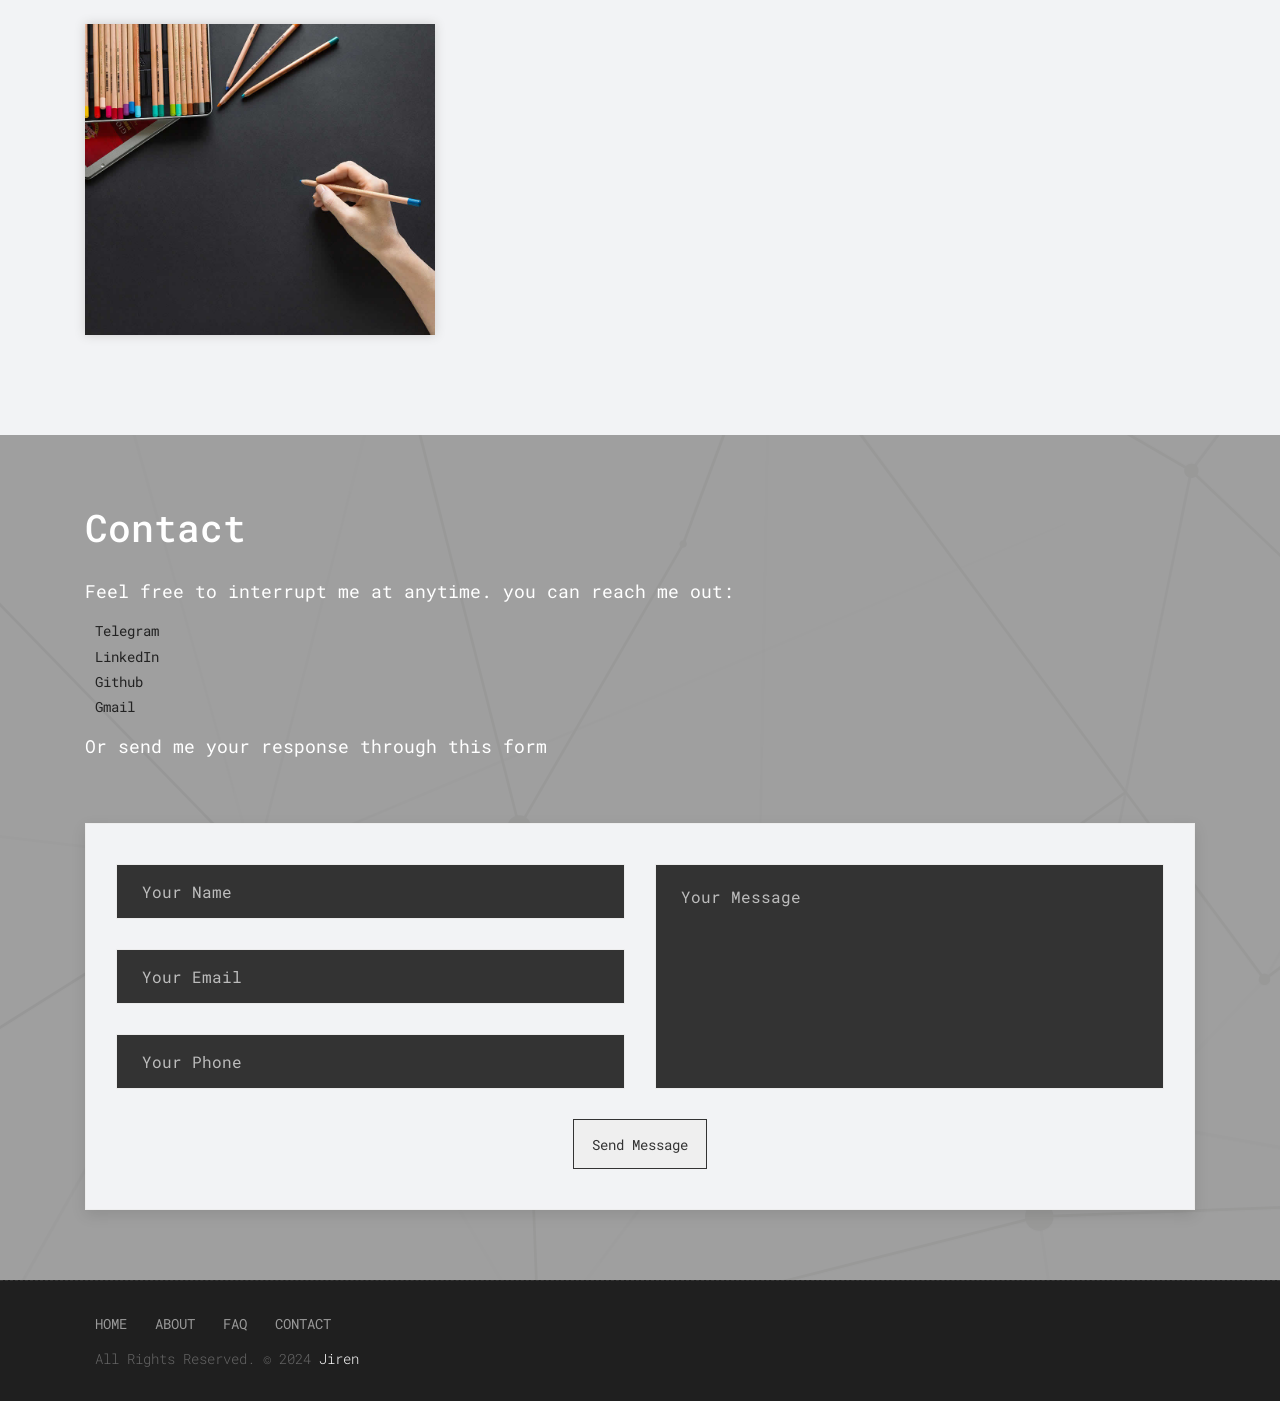
==== commit 336134a9: "V 1.1" ====
--- a/index.html
+++ b/index.html
@@ -67,14 +67,14 @@
               <a class="nav-link js-scroll-trigger" href="#services">Services</a>
             </li>
             <li class="nav-item">
-              <a class="nav-link js-scroll-trigger" href="#portfolio">Portfolio</a>
+              <a class="nav-link js-scroll-trigger" href="#portfolio">Projects</a>
             </li>
-            <li class="nav-item">
+            <!-- <li class="nav-item">
               <a class="nav-link js-scroll-trigger" href="#testimonials">Testimonials</a>
-            </li>
-			<li class="nav-item">
+            </li> -->
+			<!-- <li class="nav-item">
               <a class="nav-link js-scroll-trigger" href="#blog">Blog</a>
-            </li>
+            </li> -->
 			<li class="nav-item">
               <a class="nav-link js-scroll-trigger" href="#contact">Contect Me</a>
             </li>
